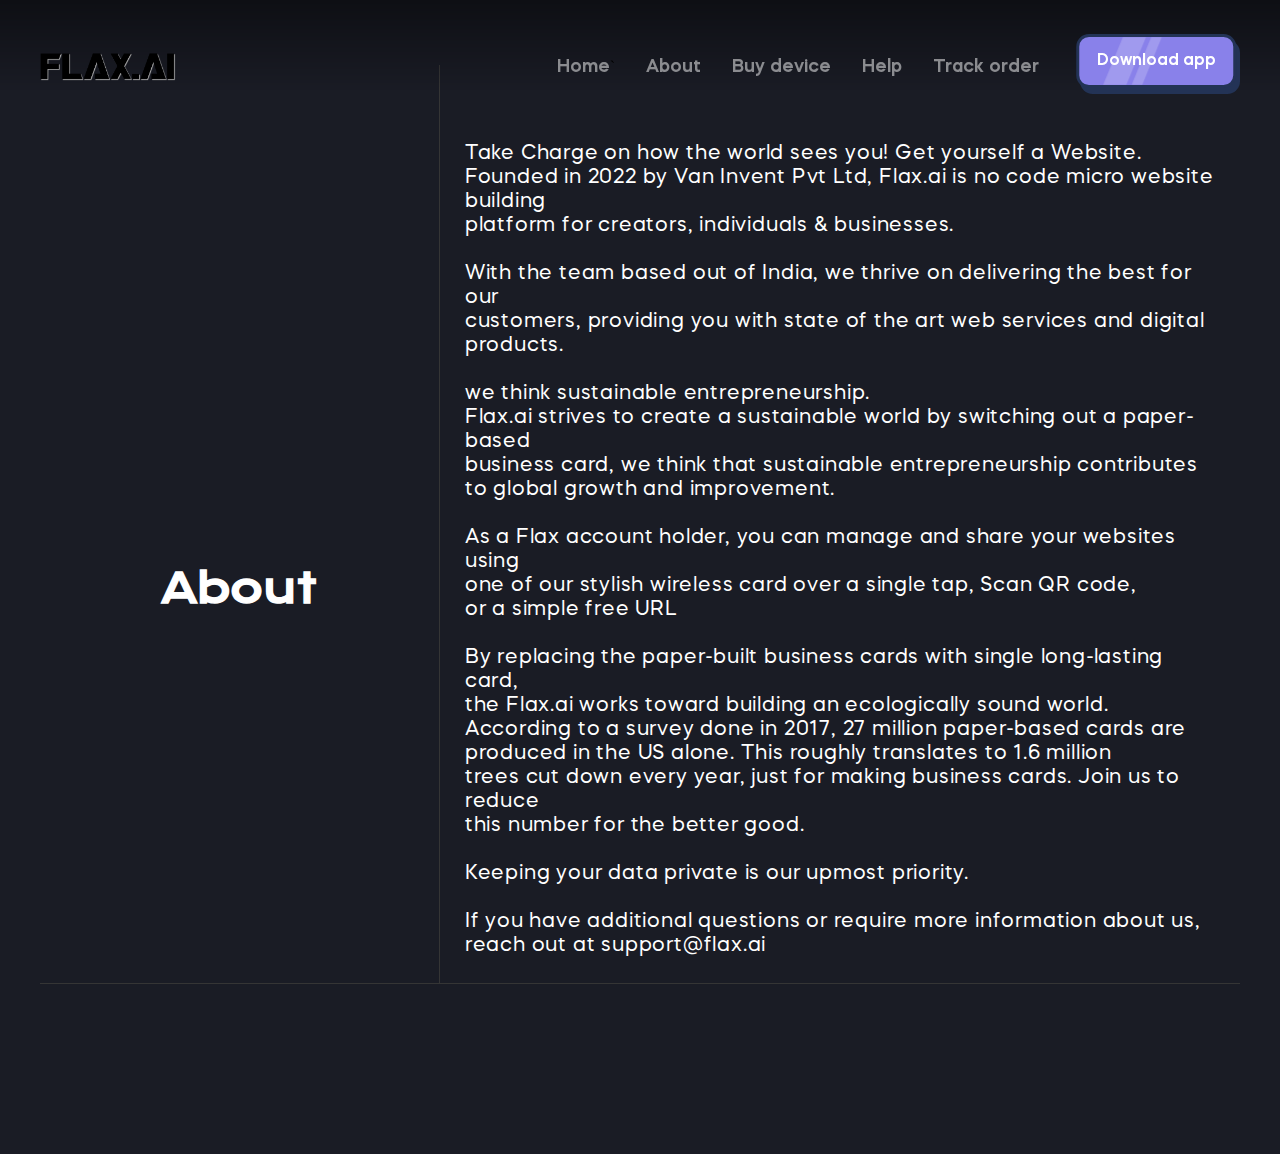
==== about.html @ c3ae0c24 "flx-master" ====
<!DOCTYPE html>
<html lang="en">
<head>
    <meta charset="UTF-8">
    <meta http-equiv="X-UA-Compatible" content="IE=edge">
    <meta name="viewport" content="width=device-width,initial-scale=1">
    <title>Flax.ai</title>
<link rel="icon" href="favicon.png"><script defer="defer" src="369.1653862741254.js"></script><script defer="defer" src="index.1653862741254.js"></script><link href="css/index.1653862741254.min.css" rel="stylesheet">
<!-- </head>
<body class="no-scrollz">
    <div class="preloader" id="preloader">
        <div class="wrapper">
            <p class="squiggly">Flax.ai</p>
            <div class="loader">
                <div class="line" id="loaderLine"></div>
            </div>
        </div>
    </div> -->
    <header class="header">
        <div class="header__container">
            <div class="header__logo" data-clone="logo">
                <img src="assets/images/jhjhjh.png" alt="logo">
            </div>
            <nav class="header__nav" data-clone="nav">
                <a href="static/media/KronaOne-Regular.340970f6.woff2.html" class="header__link">Home</a>`
                <a href="https://caard.club/pages/about"target="_blank" class="header__link">About</a>
                <a href="https://caard.mini.store"target="_blank" class="header__link">Buy device</a>
                <a href="https://caard.club"target="_blank" class="header__link">Help</a>
                <a href="https://caard.shiprocket.co"target="_blank" class="header__link">Track order</a>
            </nav>                
            <a href="mint.html" class="header__btn" data-clone="mint-btn">
                <span class="header__btn-wrapper">
                    <span class="header__btn-text">Download app</span>
                    <img src="assets/images/glass.png" alt="glass" class="header__btn-glass">
                </span>
            </a>
            <button class="burgermenu" id="burgermenu"></button>
        </div>
    </header> 
    <!-- Header End-->
   <!-- <section class="total">
        <div class="total-item">
            <div class="total-item__content fadein">                    
                <p class="hero__stitle"> About<br><br>Take Charge on how the world sees you! Get yourself a Website.<br> Founded in 2022 by Van Invent Pvt Ltd, Flax.ai is no code micro website building <br> platform for creators, individuals & businesses.
                    <br> <br>
                    With the team based out of India, we thrive on delivering the best for our <br> customers, providing you with state of the art web services and digital products.
                    <br> <br>
                    we think sustainable entrepreneurship.<br>
                    Flax.ai strives to create a sustainable world by switching out a paper-based <br> business card, we think that sustainable entrepreneurship contributes <br> to global growth and improvement.
                    <br> <br>
                    As a Flax account holder, you can manage and share your websites using <br> one of our stylish wireless card over a single tap, Scan QR code, <br> or a simple free URL
                    <br> <br>
                    By replacing the paper-built business cards with single long-lasting card, <br> the Flax.ai works toward building an ecologically sound world. <br> According to a survey done in 2017, 27 million paper-based cards are <br> produced in the US alone. This roughly translates to 1.6 million <br> trees cut down every year, just for making business cards. Join us to reduce <br> this number for the better good.
                    <br> <br>
                    Keeping your data private is our upmost priority. 
                    <br> <br>
                    If you have additional questions or require more information about us, <br> reach out at support@flax.ai</p>
            </div>
        </div>

    -->
        <section class="whatis">
            <div class="container whatis__container">
                <div class="whatis__row whatis__row_first">
                    <div class="whatis__col whatis__col_sm">
                        <h2 class="whatis__title squiggly"><br><br><br>About</h2>
                    </div>
                    <div class="whatis__col whatis__col_xl">
                        <p class="whatis__text"><br><br><br>
                            Take Charge on how the world sees you! Get yourself a Website.<br> Founded in 2022 by Van Invent Pvt Ltd, Flax.ai is no code micro website building <br> platform for creators, individuals & businesses.
                    <br> <br>
                    With the team based out of India, we thrive on delivering the best for our <br> customers, providing you with state of the art web services and digital products.
                    <br> <br>
                    we think sustainable entrepreneurship.<br>
                    Flax.ai strives to create a sustainable world by switching out a paper-based <br> business card, we think that sustainable entrepreneurship contributes <br> to global growth and improvement.
                    <br> <br>
                    As a Flax account holder, you can manage and share your websites using <br> one of our stylish wireless card over a single tap, Scan QR code, <br> or a simple free URL
                    <br> <br>
                    By replacing the paper-built business cards with single long-lasting card, <br> the Flax.ai works toward building an ecologically sound world. <br> According to a survey done in 2017, 27 million paper-based cards are <br> produced in the US alone. This roughly translates to 1.6 million <br> trees cut down every year, just for making business cards. Join us to reduce <br> this number for the better good.
                    <br> <br>
                    Keeping your data private is our upmost priority. 
                    <br> <br>
                    If you have additional questions or require more information about us, <br> reach out at support@flax.ai
                        </p>
                    </div>
                </div>
---- css/index.1653862741254.min.css ----
button {
  cursor: pointer;
  display: block;
  border: none;
  font-family: inherit;
  background: none;
  padding: 0;
  margin: 0;
}

p {
  margin: 0;
  padding: 0;
}

ul {
  list-style: none;
  padding-inline-start: 0;
}

input:focus,
button:focus {
  outline: none;
}

h1,
h2,
h3,
h4,
h5,
h6 {
  margin: 0;
}

a {
  display: block;
  color: inherit;
  text-decoration: none;
}

input {
  font-family: inherit;
}

img {
  display: block;
  max-width: 100%;
}

@-moz-keyframes squiggly-anim {
  0% {
    -moz-transform: none;
    transform: none;
  }
  100% {
    -moz-transform: skew(1.5deg, 0.2deg) translate(0, -1.5px);
    transform: skew(1.5deg, 0.2deg) translate(0, -1.5px);
  }
}
@-o-keyframes squiggly-anim {
  0% {
    -o-transform: none;
    transform: none;
  }
  100% {
    -o-transform: skew(1.5deg, 0.2deg) translate(0, -1.5px);
    transform: skew(1.5deg, 0.2deg) translate(0, -1.5px);
  }
}
@keyframes squiggly-anim {
  0% {
    -webkit-transform: none;
    -moz-transform: none;
    -o-transform: none;
    transform: none;
  }
  100% {
    -webkit-transform: skew(1.5deg, 0.2deg) translate(0, -1.5px);
    -moz-transform: skew(1.5deg, 0.2deg) translate(0, -1.5px);
    -o-transform: skew(1.5deg, 0.2deg) translate(0, -1.5px);
    transform: skew(1.5deg, 0.2deg) translate(0, -1.5px);
  }
}
.squiggly {
  -webkit-animation: squiggly-anim 0.25s steps(2) infinite;
  -moz-animation: squiggly-anim 0.25s steps(2) infinite;
  -o-animation: squiggly-anim 0.25s steps(2) infinite;
  animation: squiggly-anim 0.25s steps(2) infinite;
}

@font-face {
  font-family: "Mazzard";
  font-weight: 400;
  font-style: normal;
  src: url(../assets/fonts/MazzardH-Regular.woff2.html) format("woff2"),
    url(../assets/fonts/MazzardH-Regular.woff) format("woff"),
    url(../assets/fonts/MazzardH-Regular.ttf) format("truetype"),
    url(../assets/fonts/MazzardH-Regular.eot) format("embedded-opentype");
}
@font-face {
  font-family: "Mazzard";
  font-weight: 500;
  font-style: normal;
  src: url(../assets/fonts/MazzardH-Medium.woff2.html) format("woff2"),
    url(../assets/fonts/MazzardH-Medium.woff) format("woff"),
    url(../assets/fonts/MazzardH-Medium.ttf) format("truetype"),
    url(../assets/fonts/MazzardH-Medium.eot) format("embedded-opentype");
}
@font-face {
  font-family: "Mazzard";
  font-weight: 600;
  font-style: normal;
  src: url(../assets/fonts/MazzardH-SemiBold.woff2.html) format("woff2"),
    url(../assets/fonts/MazzardH-SemiBold.woff) format("woff"),
    url(../assets/fonts/MazzardH-SemiBold.ttf) format("truetype"),
    url(../assets/fonts/MazzardH-SemiBold.eot) format("embedded-opentype");
}
@font-face {
  font-family: "Mazzard";
  font-weight: 700;
  font-style: normal;
  src: url(../assets/fonts/MazzardH-Bold.woff2.html) format("woff2"),
    url(../assets/fonts/MazzardH-Bold.woff) format("woff"),
    url(../assets/fonts/MazzardH-Bold.ttf) format("truetype"),
    url(../assets/fonts/MazzardH-Bold.eot) format("embedded-opentype");
}
@font-face {
  font-family: "Prototype";
  font-weight: 400;
  font-style: normal;
  src: url(../assets/fonts/Prototype.woff2.html) format("woff2"),
    url(../assets/fonts/Prototype.woff) format("woff"),
    url(../assets/fonts/Prototype.ttf) format("truetype"),
    url(../assets/fonts/Prototype.eot) format("embedded-opentype");
}
@font-face {
  font-family: "ComicSans";
  font-weight: 400;
  font-style: normal;
  src: url(../assets/fonts/Comic-Sans-MS.woff2.html) format("woff2"),
    url(../assets/fonts/Comic-Sans-MS.woff) format("woff"),
    url(../assets/fonts/Comic-Sans-MS.ttf) format("truetype"),
    url(../assets/fonts/Comic-Sans-MS.eot) format("embedded-opentype");
}
@font-face {
  font-family: "KronaOne";
  font-weight: 400;
  font-style: normal;
  src: url(../assets/fonts/KronaOne-Regular.woff2.html) format("woff2"),
    url(../assets/fonts/KronaOne-Regular.woff) format("woff"),
    url(../assets/fonts/KronaOne-Regular.ttf) format("truetype"),
    url(../assets/fonts/KronaOne-Regular.eot) format("embedded-opentype");
}
*,
*::after,
*::before {
  box-sizing: border-box;
  margin: 0;
  padding: 0;
}

html {
  scroll-behavior: smooth;
}

body {
  overflow-x: hidden;
  max-width: 100%;
  background: #1a1c25;
}
body.quizOpen {
  overflow-y: hidden;
}
body.show-menu {
  overflow-y: hidden;
}
@media (min-width: 769px) {
  body.show-menu {
    overflow-y: visible;
  }
}
body.no-scroll {
  overflow: hidden;
}

body::-webkit-scrollbar {
  width: 10px;
}

body::-webkit-scrollbar-track {
  box-shadow: inset 0 0 6px rgba(0, 0, 0, 0.3);
}

body::-webkit-scrollbar-thumb {
  background-color: rgba(97, 97, 97, 0.8);
  border-radius: 10px;
}

body::-webkit-scrollbar-thumb:hover {
  background-color: #616161;
}

.container {
  width: 100%;
  margin: 0 auto;
  padding: 0 40px;
}

.icon-circle-before {
  display: flex;
  justify-content: flex-start;
  align-items: flex-start;
}
.icon-circle-before:before {
  content: "";
  display: block;
  background-image: url(../assets/svg/circle.svg);
  background-size: contain;
  background-repeat: no-repeat;
  background-position: center;
  margin-top: 0.38em;
  margin-right: 8px;
  width: 8px;
  height: 8px;
  min-width: 8px;
  min-height: 8px;
}

.text-cross-through {
  text-decoration: line-through;
}

.btn {
  background: #8981ea;
  border: 3px solid #233356;
  border-radius: 17px;
  position: relative;
  transition: box-shadow 0.45s ease, transform 0.45s ease;
  display: flex;
  align-items: center;
  justify-content: center;
}
.btn:hover .btn__glass {
  left: 50%;
}

.btn__text {
  position: relative;
  z-index: 2;
  font-family: "Mazzard", sans-serif;
  font-weight: 700;
  font-size: 24px;
  line-height: 1.16;
  color: #ffffff;
}

.btn__glass {
  width: 78px;
  height: 100%;
  position: absolute;
  top: 50%;
  left: 60px;
  transform: translateY(-50%);
  z-index: 1;
  transition: left 0.45s ease;
}

.home {
  background: #1a1c28;
}

.intro {
  position: relative;
  display: flex;
  flex-direction: column;
  position: relative;
  z-index: 2;
  padding-top: 106px;
}
@media (max-width: 991px) {
  .intro {
    padding-top: 97px;
  }
}
@media (max-width: 768px) {
  .intro {
    padding-top: 122px;
  }
}

.intro__background {
  position: absolute;
  top: 0;
  left: 0;
  width: 100%;
  height: 100%;
  overflow: hidden;
}
.intro__background .intro-back {
  width: 100%;
  height: 90%;
  transition: transform 0.03s ease;
  position: relative;
  z-index: 1;
}
@media (max-width: 1440px) {
  .intro__background .intro-back {
    object-fit: cover;
    object-position: center bottom;
  }
}
.intro__background .intro-star {
  position: absolute;
  top: 0;
  left: 0;
  width: 100%;
  height: 100%;
  z-index: 2;
}

.hero {
  position: relative;
  z-index: 3;
  width: 100%;
  display: flex;
  flex-direction: column;
  align-items: center;
  min-height: 950px;
}
@media (max-width: 991px) {
  .hero {
    min-height: 828px;
  }
}
@media (max-width: 768px) {
  .hero {
    min-height: 650px;
  }
}
@media (max-width: 565px) {
  .hero {
    min-height: 500px;
  }
}

.hero__content {
  margin-top: 125px;
  position: relative;
  z-index: 3;
  display: flex;
  flex-direction: column;
  align-items: center;
}
@media (max-width: 991px) {
  .hero__content {
    margin-top: 90px;
  }
}
@media (max-width: 768px) {
  .hero__content {
    margin-top: 65px;
  }
}

.hero__letters {
  max-width: 105%;
  position: absolute;
  top: 50%;
  left: 50%;
  transform: translate(-50%, -50%);
  z-index: 1;
}

.hero__title-wrapper {
  position: relative;
}

.hero__stitle {
  white-space: nowrap;
  position: relative;
  z-index: 2;
  font-family: "KronaOne", sans-serif;
  font-weight: 500;
  font-size: 18.5px;
  text-transform: uppercase;
  color: #191a1d;
}

.hero__title {
  white-space: nowrap;
  position: relative;
  z-index: 2;
  font-family: "KronaOne", sans-serif;
  font-weight: 400;
  font-size: 61.8px;
  text-transform: uppercase;
  color: #111;
}
@media (max-width: 991px) {
  .hero__title {
    font-size: 50px;
  }
  .hero__stitle {
    font-size: 15px;
  }
}
@media (max-width: 768px) {
  .hero__title {
    font-size: 34px;
  }
  .hero__stitle {
    font-size: 10px;
  }
}
@media (max-width: 576px) {
  .hero__title {
    font-size: 24px;
  }
  .hero__stitle {
    font-size: 7px;
  }
}
@media (max-width: 410px) {
  .hero__title {
    font-size: 20px;
  }
  .hero__stitle {
    font-size: 6px;
  }
}

.hero__subtitle {
  position: relative;
  z-index: 3;
  margin-top: 33px;
  max-width: 584px;
  text-align: center;
  color: #ffffff;
  font-family: "Gilroy", sans-serif;
  font-size: 14.7615px;
  line-height: 1.5;
  text-transform: capitalize;
  text-shadow: 5px 5px 15px #060835;
}
@media (max-width: 768px) {
  .hero__subtitle {
    margin-top: 17px;
    font-size: 13.3px;
    line-height: 0.9;
    width: 77.7%;
  }
}

.hero__ai {
  padding-top: 50px;
  margin-top: auto;
  width: 100%;
  position: relative;
  z-index: 2;
}
.hero__rocks {
  width: 100%;
  max-height: 918px;
  z-index: 1;
}
.hero__rabbits {
  max-width: 1440px;
  width: 100%;
  position: absolute;
  left: 50%;
  bottom: 50px;
  max-height: 693px;
  transform: translateX(-50%);
  z-index: 2;
}
.hero__rabbits img {
  width: 100%;
}
@media (max-width: 768px) {
  .hero__rabbits {
    bottom: 10px;
  }
}
@media (max-width: 565px) {
  .hero__rabbits {
    overflow: hidden;
    display: flex;
    justify-content: center;
  }
  .hero__rabbits img {
    min-width: 665px;
  }
}

.hero__path {
  position: relative;
  margin-top: -93px;
  width: 100%;
  max-height: 93px;
  z-index: 3;
  height: 93px;
}
@media (max-width: 768px) {
  .hero__path {
    height: 25px;
    margin-top: -25px;
  }
}

.header {
  position: fixed;
  left: 0;
  top: 0;
  width: 100%;
  z-index: 800;
  padding: 40px 0 12px;
  background: linear-gradient(
    180deg,
    rgba(0, 0, 0, 0.45) 0%,
    rgba(0, 0, 0, 0) 85.42%
  );
}
@media (max-width: 768px) {
  .header {
    padding-bottom: 40px;
  }
}
@media (max-width: 395px) {
  .header {
    padding-top: 25px;
  }
}

.header__container {
  max-width: 1360px;
  width: 100%;
  padding: 0 40px;
  margin: 0 auto;
  display: flex;
  align-items: center;
  justify-content: space-between;
}
@media (max-width: 768px) {
  .header__container {
    padding: 0 28px;
  }
}
@media (max-width: 414px) {
  .header__container {
    padding: 0 15px;
  }
}

.header__logo img {
  max-width: 136px;
}
@media (max-width: 395px) {
  .header__logo img {
    max-width: 105px;
  }
}

.header__nav {
  display: flex;
  align-items: center;
  margin-left: auto;
}
@media (max-width: 768px) {
  .header__nav {
    display: none;
  }
}

.header__link {
  font-family: "Mazzard", sans-serif;
  font-weight: 600;
  font-size: 18px;
  color: rgba(255, 255, 255, 0.5);
  transition: color 0.2s ease;
}
.header__link + .header__link {
  margin-left: 31px;
}
@media (max-width: 991px) {
  .header__link + .header__link {
    margin-left: 24px;
  }
}
.header__link:hover {
  color: #fff;
}
@media (max-width: 991px) {
  .header__link {
    font-size: 16px;
  }
}

.header__btn {
  margin-left: 41px;
  position: relative;
  border-radius: 12.75px;
}
.header__btn::before {
  content: "";
  display: block;
  width: 100%;
  height: 100%;
  background: #233356;
  border-radius: inherit;
  position: absolute;
  z-index: -1;
  left: 0;
  top: 0;
}
.header__btn:hover .header__btn-wrapper {
  transform: translate(0);
}
.header__btn:hover .header__btn-wrapper .header__btn-glass {
  left: 50%;
}
@media (max-width: 991px) {
  .header__btn {
    margin-left: 24px;
    border-radius: 9px;
  }
}
@media (max-width: 768px) {
  .header__btn {
    margin-left: auto;
    margin-right: 30px;
  }
}
@media (max-width: 395px) {
  .header__btn {
    margin-right: 15px;
  }
}

.header__btn-wrapper {
  position: relative;
  z-index: 3;
  display: block;
  width: 160px;
  height: 54px;
  background: #8981ea;
  border-radius: inherit;
  position: relative;
  border: 3px solid #233356;
  display: flex;
  align-items: center;
  justify-content: center;
  transform: translate(-3.75px, -6px);
  transition: transform 0.3s ease 0.1s;
}
@media (max-width: 991px) {
  .header__btn-wrapper {
    width: 145px;
    height: 45px;
  }
}
@media (max-width: 768px) {
  .header__btn-wrapper {
    width: 112px;
    height: 38px;
  }
}

.header__btn-text {
  position: relative;
  z-index: 2;
  font-family: "Mazzard", sans-serif;
  font-weight: 600;
  font-size: 16px;
  color: #fff;
}
@media (max-width: 768px) {
  .header__btn-text {
    font-size: 12.6px;
  }
}

.header__btn-glass {
  width: 59px;
  height: 100%;
  position: absolute;
  top: 50%;
  left: 24px;
  transform: translateY(-50%);
  z-index: 1;
  transition: left 0.45s ease;
}

.burgermenu {
  display: none;
  width: 18px;
  height: 32px;
  background: transparent;
  background-size: contain;
  background-repeat: no-repeat;
  background-position: center;
  background-image: url([data-uri]);
}
@media (max-width: 768px) {
  .burgermenu {
    display: block;
  }
}

.whatis {
  position: relative;
  z-index: 4;
  padding: 65px 0 170px;
  background: #1a1c25;
}
@media (max-width: 1260px) {
  .whatis {
    padding-top: 5.15vw;
    padding-bottom: 13.49vw;
  }
}

.whatis__container {
  max-width: 1325px;
  display: flex;
  flex-direction: column;
}

.whatis__row {
  display: flex;
}
.whatis__row_first {
  border-bottom: 1px solid #353535;
}
.whatis__row_first .whatis__col {
  padding-bottom: 25px;
  justify-content: center;
  align-items: center;
}
@media (max-width: 768px) {
  .whatis__row_first .whatis__col {
    padding: 0;
  }
  .whatis__row_first .whatis__col:nth-child(2) {
    margin-top: 24px;
  }
}
@media (max-width: 768px) {
  .whatis__row_first {
    border: none;
    flex-direction: column;
    text-align: left;
    align-items: flex-start;
  }
}
@media (max-width: 768px) {
  .whatis__row_second .whatis__col:first-child {
    display: none;
  }
}

.whatis__col {
  display: flex;
  flex: 0 0;
  padding: 5px;
}
.whatis__col_sm {
  min-width: 400px;
  border-right: 1px solid #353535;
}
@media (max-width: 1260px) {
  .whatis__col_sm {
    min-width: 31.746vw;
  }
}
.whatis__col_xl {
  flex-grow: 1;
  justify-content: center;
  align-items: center;
}
@media (max-width: 768px) {
  .whatis__col {
    border: none;
    padding: 0;
  }
}

.whatis__title {
  font-family: "KronaOne", sans-serif;
  font-weight: 400;
  font-size: 39.9084px;
  line-height: 1.25;
  color: #ffffff;
  -webkit-text-stroke: 1.39303px #ffffff;
}
@media (max-width: 1260px) {
  .whatis__title {
    font-size: 3.167vw;
  }
}
@media (max-width: 768px) {
  .whatis__title {
    font-size: 34px;
  }
}
@media (max-width: 380px) {
  .whatis__title {
    font-size: 30px;
  }
}

.whatis__text {
  max-width: 95%;
  margin: 0 auto;
  font-family: "Mazzard", sans-serif;
  font-weight: 400;
  font-size: 20px;
  line-height: 1.2;
  letter-spacing: 0.04em;
  color: #ffffff;
}
@media (max-width: 1260px) {
  .whatis__text {
    font-size: 1.587vw;
  }
}
@media (max-width: 768px) {
  .whatis__text {
    padding: 0;
    margin: 0;
    max-width: 100%;
    font-size: 14.5px;
  }
}

.whatis__btn {
  margin-top: 25px;
  width: 306px;
  height: 72px;
  box-shadow: 5px 8px 0px #233356;
}
.whatis__btn:hover {
  transform: translate(5px, 8px);
  box-shadow: 0px 0px 0px #233356;
}
@media (max-width: 1260px) {
  .whatis__btn {
    margin-top: 1.984vw;
    width: 24.28vw;
    height: 5.714vw;
    border-radius: 1.349vw;
    box-shadow: 0.39vw 0.63vw 0px #233356;
  }
  .whatis__btn > span {
    font-size: 1.904vw;
  }
}
@media (max-width: 768px) {
  .whatis__btn {
    display: none;
  }
}

.whatis-grid {
  margin-top: 25px;
  margin-left: 10px;
  width: 729px;
  height: 318px;
  position: relative;
}
@media (max-width: 1260px) {
  .whatis-grid {
    width: 57.857vw;
    height: 25.238vw;
  }
}
@media (max-width: 768px) {
  .whatis-grid {
    margin: 25px 0 0;
    width: 100%;
    height: 38.062vw;
  }
}
@media (max-width: 524px) {
  .whatis-grid {
    height: 130.34vw;
  }
}

.whatis-grid__item01 {
  position: absolute;
  left: 0;
  top: 0;
  width: 19.204%;
  height: 100%;
}
@media (max-width: 524px) {
  .whatis-grid__item01 {
    height: 49.176%;
    left: 0;
    bottom: 0;
    top: auto;
    width: 32.307%;
  }
}

.whatis-grid__item02 {
  position: absolute;
  top: 0;
  left: 20.576%;
  width: 38.957%;
  height: 52.83%;
}
@media (max-width: 524px) {
  .whatis-grid__item02 {
    width: 65.53%;
    height: 25.925%;
    left: 0;
    top: 0;
  }
}

.whatis-grid__item03 {
  position: absolute;
  top: 0;
  left: 60.905%;
  width: 19%;
  height: 52.515%;
}
@media (max-width: 524px) {
  .whatis-grid__item03 {
    width: 31.076%;
    height: 25.72%;
    right: 0;
    left: auto;
    top: 0;
  }
}

.whatis-grid__item04 {
  position: absolute;
  bottom: 0;
  left: 20.576%;
  width: 19.204%;
  height: 44.025%;
}
@media (max-width: 524px) {
  .whatis-grid__item04 {
    width: 32.307%;
    height: 21.604%;
    left: 0;
    top: 27.366%;
    bottom: auto;
  }
}

.whatis-grid__item05 {
  position: absolute;
  bottom: 0;
  left: 41.152%;
  width: 38.545%;
  height: 44.025%;
}
@media (max-width: 524px) {
  .whatis-grid__item05 {
    bottom: auto;
    left: auto;
    right: 0;
    top: 27.366%;
    width: 64.923%;
    height: 21.604%;
  }
}

.whatis-grid__item06 {
  position: absolute;
  top: 0;
  right: 0;
  width: 19.204%;
  height: 44.025%;
}
@media (max-width: 524px) {
  .whatis-grid__item06 {
    width: 64.923%;
    height: 21.604%;
    bottom: 0;
    right: 0;
    top: auto;
  }
}

.whatis-grid__item07 {
  position: absolute;
  bottom: 0;
  right: 0;
  width: 19.204%;
  height: 53.144%;
}
@media (max-width: 524px) {
  .whatis-grid__item07 {
    width: 64.923%;
    height: 25.925%;
    right: 0;
    top: 50.823%;
    bottom: auto;
  }
}

.total {
  background: rgb(0, 0, 0);
  max-width: 100%;
  overflow: hidden;
  padding-bottom: 50vh;
  position: relative;
  z-index: 3;
}
@media (max-width: 991px) {
  .total {
    padding-bottom: 0;
  }
}

.total-item {
  width: 100vw;
  height: 100vh;
  display: flex;
  flex-direction: column;
  align-items: center;
  justify-content: center;
}
@media (max-width: 991px) {
  .total-item {
    height: 75vh;
  }
}

.total-item__content {
  width: 72%;
  max-width: 1038px;
  text-align: center;
}

.total-item__suptitle {
  font-family: "Mazzard", sans-serif;
  font-weight: 500;
  font-size: 30px;
  line-height: 1.16;
  letter-spacing: 0.04em;
  color: #ffffff;
}
@media (max-width: 768px) {
  .total-item__suptitle {
    font-size: 19.2px;
  }
}
@media (max-width: 565px) {
  .total-item__suptitle {
    font-size: 15.3151px;
  }
}
@media (max-width: 395px) {
  .total-item__suptitle {
    font-size: 12px;
  }
}

.total-item__title {
  margin-top: 16px;
  text-align: center;
  font-family: "Mazzard", sans-serif;
  font-weight: 700;
  font-size: 70px;
  line-height: 1.1;
  letter-spacing: 0.04em;
  color: #ffffff;
}
@media (max-width: 991px) {
  .total-item__title {
    font-size: 60px;
  }
}
@media (max-width: 768px) {
  .total-item__title {
    margin-top: 12px;
    font-size: 45px;
  }
}
@media (max-width: 565px) {
  .total-item__title {
    font-size: 35.72px;
  }
}
@media (max-width: 395px) {
  .total-item__title {
    font-size: 30px;
  }
}

.nf {
  width: 100%;
  position: relative;
  width: 100%;
  padding-bottom: 35px;
  background: #1a1c28;
  overflow-x: hidden;
}
@media (max-width: 991px) {
  .nf {
    padding-bottom: 12px;
  }
}

.nf__background {
  position: absolute;
  top: 0;
  left: 50%;
  transform: translateX(-50%);
  width: 100%;
  height: 100%;
  z-index: 2;
  max-height: 823px;
}
@media (max-width: 1440px) {
  .nf__background {
    object-fit: cover;
    object-position: 25% top;
  }
}
@media (max-width: 991px) {
  .nf__background {
    max-height: 100%;
  }
}

.nf__container {
  max-width: 1440px;
  width: 100%;
  margin: 0 auto;
  padding-top: 190px;
  display: flex;
  position: relative;
  z-index: 3;
}
@media (max-width: 991px) {
  .nf__container {
    padding-top: 90px;
    flex-direction: column;
  }
}

.nf__left {
  flex-grow: 1;
  padding-right: 20px;
  display: flex;
}
@media (max-width: 991px) {
  .nf__left {
    order: 2;
    padding-right: 0;
  }
}

.nf__rabbits {
  margin-top: auto;
  display: flex;
  max-width: 818px;
  margin-left: -100px;
  position: relative;
}
@media (max-width: 1440px) {
  .nf__rabbits {
    margin-left: 0;
  }
}
@media (max-width: 991px) {
  .nf__rabbits {
    max-width: 450px;
    margin: 117px auto 0;
  }
}
@media (max-width: 565px) {
  .nf__rabbits {
    margin-top: 90px;
  }
}

.nf__rabbit {
  position: relative;
}

.nf__rabbit_01 {
  margin-top: 12px;
  max-width: 57.819%;
  z-index: 3;
}

.nf__rabbit_02 {
  max-width: 60.24%;
  margin-left: -8%;
  z-index: 4;
}

.nf__rabbit_01_gif {
  position: absolute;
  background: transparent;
  z-index: 3;
  left: 30.8%;
  top: -6.5%;
  max-width: 45%;
}
@media (max-width: 991px) {
  .nf__rabbit_01_gif {
    top: -5.5%;
  }
}
@media (max-width: 359px) {
  .nf__rabbit_01_gif {
    top: -4.5%;
  }
}

.nf__rabbit_02_gif {
  position: absolute;
  background: transparent;
  z-index: 5;
  left: 25.5%;
  top: 38%;
  max-width: 46%;
}

.nf__content {
  min-width: 350px;
  flex-basis: 35%;
  flex-shrink: 0;
  padding-right: 20px;
  padding-bottom: 140px;
  display: flex;
  flex-direction: column;
}
@media (max-width: 991px) {
  .nf__content {
    order: 1;
    text-align: center;
    margin: 0 auto;
    flex-basis: auto;
    padding-bottom: 0;
    padding-right: 0;
    min-width: auto;
  }
}

.nf__title {
  max-width: 270px;
  position: relative;
  z-index: 3;
  font-family: "KronaOne", sans-serif;
  font-weight: 400;
  font-size: 61px;
  line-height: 1.18;
  text-transform: uppercase;
  color: #ffffff;
  -webkit-text-stroke: 1px #ffffff;
}
@media (max-width: 1095px) {
  .nf__title {
    font-size: 55px;
  }
}
@media (max-width: 991px) {
  .nf__title {
    margin: 0 auto;
  }
}
@media (max-width: 768px) {
  .nf__title {
    font-size: 49px;
  }
}
@media (max-width: 395px) {
  .nf__title {
    font-size: 40px;
  }
}

.nf__text {
  margin-top: 25px;
  max-width: 420px;
  position: relative;
  z-index: 2;
  font-family: "ComicSans", sans-serif;
  font-weight: 400;
  font-size: 16px;
  line-height: 1.5;
  text-transform: capitalize;
  color: #ffffff;
}
.nf__text::before {
  content: "";
  display: block;
  width: 100%;
  height: 100%;
  filter: blur(150px);
  background: black;
  z-index: -1;
  position: absolute;
  top: 50%;
  left: 50%;
  transform: translate(-50%, -50%);
}
@media (max-width: 1095px) {
  .nf__text {
    font-size: 15px;
  }
}
@media (max-width: 991px) {
  .nf__text {
    padding: 0 25px;
  }
}
@media (max-width: 768px) {
  .nf__text {
    font-size: 17px;
  }
}

.nf__btn {
  margin-top: 25px;
  width: 265px;
  height: 72px;
  box-shadow: 5px 8px 0px #233356;
  position: relative;
  z-index: 3;
}
.nf__btn:hover {
  transform: translate(5px, 8px);
  box-shadow: 0px 0px 0px #233356;
}
@media (max-width: 1095px) {
  .nf__btn {
    width: 235px;
    height: 56px;
    border-radius: 10px;
    box-shadow: 3px 5px 0px #233356;
  }
  .nf__btn > span {
    font-size: 20px;
  }
}
@media (max-width: 991px) {
  .nf__btn {
    margin: 20px auto 0;
  }
}

section.progress {
  background: #ffffff;
  height: 140vh;
  display: flex;
  flex-direction: column;
}
section.progress .progress__container {
  position: sticky;
  top: 0;
  left: 0;
  height: 100vh;
  overflow: hidden;
  padding: 0;
  margin-bottom: auto;
}
section.progress .progress__flow-container {
  position: absolute;
  height: 100%;
  width: auto;
  display: flex;
  justify-content: space-between;
  align-items: center;
}
section.progress .progress__content {
  width: 320px;
  box-sizing: content-box;
  padding: 120px;
  height: 100%;
  display: flex;
  align-items: c;
}
section.progress .progress__content:first-child {
  margin-left: 134px;
}
section.progress .progress__wrapper {
  position: relative;
  display: flex;
  flex-direction: column;
  justify-content: center;
}
section.progress h2 {
  font-family: "Mazzard", sans-serif;
  font-weight: 600;
  font-size: 32px;
  line-height: 38px;
  color: #000000;
}
section.progress h2:before {
  font-family: "Mazzard", sans-serif;
  font-weight: 600;
  font-size: 32px;
  line-height: 38px;
}
section.progress p {
  margin-top: 42px;
  font-family: "Mazzard", sans-serif;
  font-weight: 400;
  font-size: 22px;
  line-height: 26px;
  color: #000000;
}
section.progress p:before {
  font-family: "Mazzard", sans-serif;
  font-weight: 400;
  font-size: 22px;
  line-height: 26px;
}
section.progress p a {
  display: inline;
}
section.progress h2,
section.progress p {
  position: relative;
  text-align: center;
  text-transform: uppercase;
  pointer-events: none;
}
section.progress h2:before,
section.progress p:before {
  content: attr(data-text);
  position: absolute;
  top: 0;
  left: 0;
  right: 0;
  bottom: 0;
  z-index: 5;
  color: #fff;
  mix-blend-mode: overlay;
  pointer-events: none;
}
section.progress .hovered-video {
  position: absolute;
  top: 0;
  left: 0;
  z-index: 1;
  will-change: transform;
  transition: opacity 0.3s;
  width: 247px;
  height: 357px;
  visibility: hidden;
}
section.progress .hovered-video__wrapper {
  overflow: hidden;
  border-radius: 30px;
  width: 100%;
  height: 100%;
  transform: translate(-50%, -50%);
}
section.progress video {
  width: 100%;
  height: 100%;
}

.rarity {
  position: relative;
  width: 100%;
  padding: 180px 0 192px;
  overflow-x: hidden;
}
@media (max-width: 768px) {
  .rarity {
    padding: 100px 0 20px;
  }
  .rarity::after {
    content: "";
    display: block;
    width: 100%;
    height: 100%;
    background: linear-gradient(
        1.83deg,
        #1a1c28 1.76%,
        rgba(26, 28, 40, 0) 23.4%
      ),
      linear-gradient(90deg, rgba(0, 0, 0, 0.2) 38.51%, rgba(0, 0, 0, 0) 50%),
      linear-gradient(180deg, #000000 0%, rgba(0, 0, 0, 0) 28.57%);
    position: absolute;
    top: 50%;
    left: 50%;
    transform: translate(-50%, -50%);
    z-index: 2;
  }
}

.rarity__background {
  position: absolute;
  left: 0;
  top: 0;
  width: 100%;
  height: 100%;
  z-index: 1;
}
@media (max-width: 1440px) {
  .rarity__background {
    object-position: 80% center;
    object-fit: cover;
  }
}

.rarity__container {
  max-width: 1308px;
  position: relative;
  z-index: 3;
}

.rarity__title {
  font-family: "KronaOne", sans-serif;
  font-weight: 400;
  font-size: 63.1395px;
  line-height: 1.3;
  text-transform: uppercase;
  color: #ffffff;
  -webkit-text-stroke: 1.1648px #ffffff;
}
@media (max-width: 768px) {
  .rarity__title {
    text-align: center;
    font-size: 45px;
  }
}
@media (max-width: 395px) {
  .rarity__title {
    font-size: 40px;
  }
}

.rarity__cards {
  margin-top: 20px;
  max-width: 643px;
  display: flex;
}
@media (max-width: 768px) {
  .rarity__cards {
    margin-top: 27px;
    flex-direction: column;
    align-items: center;
    max-width: 100%;
  }
}

.rarity__col {
  display: flex;
}
.rarity__col + .rarity__col {
  margin-left: 16px;
}
@media (max-width: 768px) {
  .rarity__col + .rarity__col {
    margin-left: 0;
    margin-top: 22px;
  }
}
@media (max-width: 768px) {
  .rarity__col {
    width: 100%;
    justify-content: center;
  }
}

.rarity__line:first-child {
  margin-top: -32px;
}
@media (max-width: 768px) {
  .rarity__line:first-child {
    margin-top: 0;
  }
}
.rarity__line + .rarity__line {
  margin-left: 16px;
}

.rarity-card {
  width: 155px;
  min-height: 196.42px;
  border: 3px solid #000000;
  box-shadow: 4.09722px 6.55556px 0px #000000;
  border-radius: 21.5276px;
  background: rgba(44, 45, 49, 0.8);
  backdrop-filter: blur(44px);
  flex-shrink: 0;
  position: relative;
  overflow: hidden;
}
@media (max-width: 768px) {
  .rarity-card {
    max-width: 326px;
  }
}
@media (max-width: 434px) {
  .rarity-card {
    max-width: 271px;
    width: 125px;
    min-height: 160px;
  }
}
.rarity-card-big {
  width: 302px;
  min-height: 444px;
  border: 4px solid #111111;
  border-radius: 26.9095px;
}
@media (max-width: 768px) {
  .rarity-card-big {
    width: 326px;
  }
}
@media (max-width: 434px) {
  .rarity-card-big {
    width: 271px;
    min-height: 380px;
  }
}
.rarity-card + .rarity-card {
  margin-top: 12px;
}

.rarity-card__value {
  font-family: "Mazzard", sans-serif;
  font-weight: 700;
  font-weight: bold;
  line-height: 1.21;
  font-size: 27px;
  color: #fff;
  text-align: center;
}
@media (max-width: 434px) {
  .rarity-card__value {
    font-size: 21px;
  }
}

.rarity-card__name {
  font-family: "Mazzard", sans-serif;
  font-weight: 700;
  font-weight: bold;
  line-height: 1.21;
  font-size: 16px;
  color: rgba(255, 255, 255, 0.52);
  text-align: center;
}
@media (max-width: 434px) {
  .rarity-card__name {
    font-size: 13px;
  }
}

.rarity-card__content {
  position: relative;
  z-index: 2;
  display: flex;
  flex-direction: column;
  align-items: center;
}

.rarity-card__back {
  position: absolute;
  left: 0;
  top: 0;
  width: 100%;
  height: 100%;
  z-index: 1;
  object-position: center bottom;
  object-fit: contain;
}

.rarity-card {
  padding-top: 30px;
}
.rarity-card .rarity-card__value {
  margin-top: 13px;
}
@media (max-width: 434px) {
  .rarity-card .rarity-card__value {
    margin-top: 8px;
  }
}

.rarity-card__list {
  width: 100%;
  margin-top: 30px;
  display: flex;
  flex-direction: column;
}
@media (max-width: 434px) {
  .rarity-card__list {
    margin-top: 24px;
  }
}

.rarity-card__item {
  display: flex;
  align-items: center;
  font-family: "Mazzard", sans-serif;
  font-weight: 400;
  font-size: 16.1457px;
  line-height: 1.1875;
  letter-spacing: 0.04em;
  color: #ffffff;
}
.rarity-card__item + .rarity-card__item {
  margin-top: 14px;
}
@media (max-width: 434px) {
  .rarity-card__item + .rarity-card__item {
    margin-top: 11px;
  }
}
@media (max-width: 434px) {
  .rarity-card__item {
    font-size: 13px;
  }
}
.rarity-card__item::before {
  content: "";
  display: block;
  width: 9.69px;
  height: 9.69px;
  flex-shrink: 0;
  border-radius: 50%;
  background: #fff;
  margin-right: 24px;
}
.rarity-card__item.blue::before {
  background: #5428d1;
}
.rarity-card__item.violet::before {
  background: #952ed1;
}
.rarity-card__item.yellow::before {
  background: #f29d38;
}
.rarity-card__item.orange::before {
  background: #e56249;
}

.rarity-card-big {
  padding: 40px 54px;
}
@media (max-width: 434px) {
  .rarity-card-big {
    padding-left: 42px;
    padding-top: 32px;
  }
  .rarity-card-big .rarity-card__content {
    text-align: right;
    align-items: flex-start;
  }
}
.rarity-card-big .rarity-card__value {
  font-size: 37.6732px;
  letter-spacing: 0.04em;
}
@media (max-width: 434px) {
  .rarity-card-big .rarity-card__value {
    font-size: 30.9px;
  }
}
.rarity-card-big .rarity-card__name {
  font-size: 19.3748px;
  margin-top: 3px;
}
@media (max-width: 434px) {
  .rarity-card-big .rarity-card__name {
    font-size: 15.64px;
  }
}

.faq {
  padding-top: 190px;
}
@media (max-width: 768px) {
  .faq {
    padding-top: 75px;
  }
}
.faq .frame-by-frame {
  margin-top: -50vh;
}

.faq__container {
  max-width: 1028px;
  display: flex;
  justify-content: space-between;
  position: relative;
  z-index: 3;
}
@media (max-width: 991px) {
  .faq__container {
    align-items: center;
  }
}

.faq__image {
  max-width: 402px;
  width: 100%;
}
@media (max-width: 768px) {
  .faq__image {
    display: none;
  }
}

.faq__right {
  margin-left: 45px;
  max-width: 390px;
}
@media (max-width: 991px) {
  .faq__right {
    max-width: 350px;
  }
}
@media (max-width: 768px) {
  .faq__right {
    max-width: 100%;
    margin-left: 0;
  }
}

.faq__title {
  font-family: "KronaOne", sans-serif;
  font-weight: 400;
  font-size: 63.1395px;
  line-height: 1.25;
  color: #ffffff;
  -webkit-text-stroke: 1.5px #ffffff;
}
@media (max-width: 768px) {
  .faq__title {
    text-align: center;
    font-size: 45px;
  }
}

.faq__list {
  margin-top: 30px;
  display: flex;
  flex-direction: column;
}
@media (max-width: 565px) {
  .faq__list {
    margin-top: 25px;
  }
}

.faq-item {
  padding: 22px 25px 22px 14px;
  background: #2c2d31;
  border: 2px solid #000000;
  cursor: pointer;
  box-shadow: 4.09722px 6.55556px 0px #000000;
  border-radius: 10px;
}
.faq-item + .faq-item {
  margin-top: 12px;
}
.faq-item.opened .faq-item__btn::after {
  transform: scaleY(-1);
}
@media (max-width: 991px) {
  .faq-item {
    padding-top: 15px;
    padding-bottom: 15px;
  }
}

.faq-item__btn {
  display: flex;
  align-items: center;
  justify-content: space-between;
  font-family: "Mazzard", sans-serif;
  font-weight: 400;
  font-size: 18px;
  line-height: 1.166;
  color: #ffffff;
}
.faq-item__btn::after {
  content: "";
  display: block;
  width: 16px;
  height: 11px;
  background: transparent;
  background-size: contain;
  background-repeat: no-repeat;
  background-position: center;
  background-image: url([data-uri]);
  transition: transform 0.35s ease;
  margin-left: 15px;
}
@media (max-width: 565px) {
  .faq-item__btn {
    font-size: 15px;
  }
}

.faq-item__content {
  margin-top: 20px;
  transition: height 0.35s ease, margin 0.55s ease;
  overflow: hidden;
  font-family: "Mazzard", sans-serif;
  font-weight: 400;
  font-size: 15px;
  line-height: 1.166;
  color: #ffffff;
}
@media (max-width: 565px) {
  .faq-item__content {
    font-size: 13px;
  }
}

.faq__blob {
  position: relative;
  z-index: 2;
  margin-top: 66px;
  width: 100%;
  height: auto;
  max-height: 578px;
}
@media (max-width: 991px) {
  .faq__blob {
    margin-top: 35px;
  }
}
.ownnf {
  width: 100%;
  max-width: 100%;
  height: 100vh;
  background: #fff;
  display: flex;
  align-items: center;
  justify-content: center;
  position: relative;
  overflow: hidden;
}

.ownnf__video {
  position: absolute;
  top: 50%;
  left: 50%;
  transform: translate(-50%, -50%);
  width: 100%;
  height: 101%;
  z-index: 1;
  object-fit: cover;
}

.ownnf__content {
  max-width: 460px;
  display: flex;
  flex-direction: column;
  align-items: center;
  position: relative;
  z-index: 3;
}
@media (max-width: 768px) {
  .ownnf__content {
    max-width: 380px;
  }
}
@media (max-width: 656px) {
  .ownnf__content {
    max-width: 305px;
  }
}

.ownnf__title {
  font-family: "Mazzard", sans-serif;
  font-weight: 700;
  font-size: 70px;
  line-height: 1.1;
  text-align: center;
  color: #000;
}
@media (max-width: 768px) {
  .ownnf__title {
    font-size: 55px;
  }
}
@media (max-width: 656px) {
  .ownnf__title {
    font-size: 46px;
  }
}

.ownnf__btn {
  margin-top: 36px;
  width: 160px;
  height: 54px;
  background: #ffffff;
  border: 2.25px solid #2a2b2f;
  box-shadow: 3.75px 6px 0px #2a2b2f;
  border-radius: 12.75px;
  display: flex;
  align-items: center;
  justify-content: center;
  position: relative;
  overflow: hidden;
  transition: transform 0.45s ease, box-shadow 0.45s ease;
}
.ownnf__btn span {
  position: relative;
  z-index: 3;
  font-family: "Mazzard", sans-serif;
  font-weight: 700;
  font-size: 18px;
  line-height: 1.16;
}
.ownnf__btn img {
  position: absolute;
  top: 50%;
  left: 24px;
  transform: translateY(-50%);
  height: 100%;
  width: 58.5px;
  z-index: 2;
  transition: left 0.45s ease;
}
.ownnf__btn:hover {
  transform: translate(3.75px, 6px);
  box-shadow: 0px 0px 0px #233356;
}
.ownnf__btn:hover img {
  left: 50%;
}
@media (max-width: 656px) {
  .ownnf__btn {
    width: 106px;
    height: 36px;
    border-radius: 8.52px;
    margin-top: 24px;
  }
  .ownnf__btn > span {
    font-size: 12px;
  }
}

.ownnf__figure {
  position: absolute;
  z-index: 2;
  background-repeat: repeat-x;
}
.ownnf__figure.t1 {
  width: 50px;
  height: 56px;
  background-image: url(../assets/images/ownnf/stars.png);
  background-size: 200px 56px;
  background-repeat: repeat-x;
  animation: fc-outro-particle-sequence-1 0.5s infinite steps(4);
}
.ownnf__figure.t2 {
  width: 40px;
  height: 40px;
  background-image: url(../assets/images/ownnf/rounds.png);
  background-size: 160px 40px;
  background-repeat: repeat-x;
  animation: fc-outro-particle-sequence-2 0.5s infinite steps(4);
}
.ownnf__figure.v1 {
  -webkit-animation-delay: 0s;
  -moz-animation-delay: 0s;
  -o-animation-delay: 0s;
  animation-delay: 0s;
}
.ownnf__figure.v2 {
  -webkit-animation-delay: 0s;
  -moz-animation-delay: 0s;
  -o-animation-delay: 0s;
  animation-delay: 0s;
}
.ownnf__figure.v3 {
  -webkit-animation-delay: 0.2s;
  -moz-animation-delay: 0.2s;
  -o-animation-delay: 0.2s;
  animation-delay: 0.2s;
}
.ownnf__figure.v4 {
  -webkit-transform: scaleX(-1);
  -moz-transform: scaleX(-1);
  -ms-transform: scaleX(-1);
  -o-transform: scaleX(-1);
  transform: scaleX(-1);
  -webkit-animation-delay: 0.3s;
  -moz-animation-delay: 0.3s;
  -o-animation-delay: 0.3s;
  animation-delay: 0.3s;
}
.ownnf__figure.v5 {
  -webkit-transform: scaleX(-1);
  -moz-transform: scaleX(-1);
  -ms-transform: scaleX(-1);
  -o-transform: scaleX(-1);
  transform: scaleX(-1);
  -webkit-animation-delay: 0.4s;
  -moz-animation-delay: 0.4s;
  -o-animation-delay: 0.4s;
  animation-delay: 0.4s;
}

.ownnf__figure_01 {
  left: -60px;
  top: -80px;
}

.ownnf__figure_02 {
  left: -50px;
  top: 195px;
}

.ownnf__figure_03 {
  right: -85px;
  top: 170px;
}

.ownnf__figure_04 {
  right: -60px;
  top: -70px;
}

.ownnf__figure_05 {
  top: 45px;
  left: -120px;
}

@media (max-width: 656px) {
  .ownnf__figure_01 {
    left: -20px;
    top: -68px;
  }

  .ownnf__figure_02 {
    top: -122px;
    left: 100px;
  }

  .ownnf__figure_03 {
    right: -27px;
    top: auto;
    bottom: 21px;
  }

  .ownnf__figure_04 {
    left: -21px;
    top: 96px;
  }

  .ownnf__figure_05 {
    left: auto;
    right: -19px;
    top: -77px;
  }
}
@keyframes fc-outro-particle-sequence-2 {
  from {
    background-position: 0 0;
  }
  to {
    background-position: 160px 0;
  }
}
@keyframes fc-outro-particle-sequence-1 {
  from {
    background-position: 0 0;
  }
  to {
    background-position: 200px 0;
  }
}
.footer {
  background: #170e1f;
  padding: 84px 0 46px;
}
@media (max-width: 768px) {
  .footer {
    padding-top: 64px;
  }
}

.footer__container {
  width: 100%;
  max-width: 1355px;
  padding: 0 40px;
  margin: 0 auto;
}
@media (max-width: 991px) {
  .footer__container {
    padding: 0 25px;
  }
}
@media (max-width: 495px) {
  .footer__container {
    padding: 0 15px;
  }
}

.footer-content__left {
  max-width: 275px;
}
@media (max-width: 768px) {
  .footer-content__left {
    max-width: 100%;
    flex-grow: 1;
  }
}

.footer-content__right {
  padding-left: 80px;
  display: flex;
  justify-content: flex-end;
  flex-grow: 1;
}
@media (max-width: 768px) {
  .footer-content__right {
    display: none;
  }
}

.footer-content {
  display: flex;
}

.footer-content__title {
  position: relative;
}
.footer-content__title > span {
  position: relative;
  z-index: 3;
  font-family: "KronaOne", sans-serif;
  font-weight: 400;
  font-size: 31.5555px;
  line-height: 1.15;
  text-align: center;
  text-transform: uppercase;
  color: #ffffff;
  -webkit-text-stroke: 0.888889px #ffffff;
  text-shadow: 0px 1.77778px 41.7778px rgba(0, 0, 0, 0.55);
}
.footer-content__title > img {
  position: absolute;
  top: 50%;
  left: 50%;
  width: 67.4%;
  max-width: 182px;
  transform: translate(-50%, -50%);
  z-index: 1;
}
@media (max-width: 768px) {
  .footer-content__title {
    text-align: center;
  }
}
@media (max-width: 395px) {
  .footer-content__title > span {
    font-size: 25px;
  }
}

.footer-content__text {
  margin-top: 32px;
  font-family: "Mazzard", sans-serif;
  font-weight: 600;
  font-size: 14px;
  line-height: 1.71;
  text-transform: capitalize;
  color: #ffffff;
}
@media (max-width: 768px) {
  .footer-content__text {
    max-width: 260px;
    margin: 32px auto 0;
    text-align: center;
  }
}

.footer-content__socials {
  margin-top: 45px;
}
@media (max-width: 768px) {
  .footer-content__socials {
    margin: 45px auto 0;
    display: flex;
    justify-content: center;
  }
}

.footer-content__wrapper {
  display: flex;
  justify-content: space-between;
  flex-grow: 1;
  max-width: 260px;
  margin: 0 -20px;
}

.footer-content__nav {
  display: flex;
  flex-direction: column;
  margin: 0 20px;
}

.footer-content__nav-link {
  font-family: "Mazzard", sans-serif;
  font-weight: 500;
  font-size: 14px;
  line-height: 1.15;
  color: #ffffff;
}
.footer-content__nav-link + .footer-content__nav-link {
  margin-top: 24px;
}

.footer-copyright {
  margin-top: 64px;
  display: flex;
  align-items: center;
  justify-content: space-between;
}
@media (max-width: 768px) {
  .footer-copyright {
    justify-content: center;
    margin-top: 32px;
  }
}

.footer-copyright__text,
.footer-copyright__nav-link {
  font-family: "Mazzard", sans-serif;
  font-weight: 400;
  font-size: 13px;
  line-height: 1.53;
  color: #c8c8c8;
}

@media (max-width: 395px) {
  .footer-copyright__text {
    font-size: 12px;
  }
}

.footer-copyright__nav {
  display: flex;
  align-items: center;
}
@media (max-width: 768px) {
  .footer-copyright__nav {
    display: none;
  }
}

.footer-copyright__nav-link + .footer-copyright__nav-link {
  margin-left: 29px;
}

.socials {
  margin-top: 33px;
}

.socials__inner {
  display: flex;
  align-items: center;
  margin: 0 -12px;
}
@media (max-width: 768px) {
  .socials__inner {
    justify-content: center;
  }
}

.socials__link {
  width: 15px;
  height: 15px;
  margin: 0 12px;
  display: flex;
  align-items: center;
  justify-content: center;
}
.socials__link img {
  max-width: 100%;
  max-height: 100%;
}

.roadmap {
  position: relative;
  color: #fff;
  margin-top: 108px;
  font-family: "Mazzard", sans-serif;
  font-weight: 400;
  overflow: hidden;
  max-width: 100%;
  z-index: 14;
}
.roadmap h2 {
  font-family: "KronaOne", sans-serif;
  font-weight: 400;
  font-size: 110px;
  text-transform: uppercase;
  text-align: center;
}
@media screen and (max-width: 1000px) {
  .roadmap h2 {
    font-size: 70px;
  }
}
@media screen and (max-width: 765px) {
  .roadmap h2 {
    font-size: 47px;
  }
}
.roadmap h3 {
  font-family: "Mazzard", sans-serif;
  font-weight: 600;
  font-size: 78px;
  z-index: 1;
}
@media screen and (max-width: 1000px) {
  .roadmap h3 {
    font-size: 47px;
  }
}
.roadmap .title {
  font-size: 38px;
}
@media screen and (max-width: 765px) {
  .roadmap .title {
    font-size: 20px;
  }
}
.roadmap h4 {
  font-family: "Mazzard", sans-serif;
  font-weight: 400;
  font-size: 33px;
}
@media screen and (max-width: 1000px) {
  .roadmap h4 {
    font-size: 24px;
  }
}
.roadmap p {
  font-size: 22px;
  letter-spacing: 0.04em;
  margin-top: 20px;
}
@media screen and (max-width: 1000px) {
  .roadmap p {
    font-size: 16px;
  }
}
.roadmap .frame-by-frame {
  margin-top: -100vh;
}

.roadmap .container {
  position: relative;
  padding: 0;
  width: 100%;
  height: 100%;
}

.container__background {
  position: absolute;
  top: 0;
  left: 0;
  width: 100%;
  height: 100%;
  background-image: url(../assets/images/roadmap/space22.png);
  background-size: cover;
  background-repeat: no-repeat;
  background-position: center top;
  z-index: -100000;
}

.roadmap__container {
  position: relative;
  min-height: 100vh;
  margin: 0 auto;
}

.roadmap__flow-container {
  position: relative;
  margin: 0 auto;
  z-index: 5;
}

.roadmap .canvas {
  position: absolute;
  top: 0;
  left: 0;
  right: 0;
  bottom: 0;
  width: 100%;
  height: 100%;
}
.roadmap .canvas img {
  position: absolute;
}

.roadmap__container:nth-child(2),
.roadmap__container:nth-child(3) {
  margin-top: 300px;
}
.roadmap__container:nth-child(4) {
  margin-top: 50vh;
  padding-bottom: 120vh;
}
.roadmap__container .text-block {
  display: flex;
  justify-content: flex-start;
  align-items: flex-start;
  margin-top: 5px;
  z-index: 1;
}
@media screen and (max-width: 765px) {
  .roadmap__container .text-block {
    flex-direction: column;
  }
}

.roadmap__content:not(:first-child) {
  margin-top: 52px;
}

.roadmap__content-block {
  display: flex;
  flex-direction: column;
  justify-content: flex-start;
  align-items: flex-start;
  z-index: 10;
}

.roadmap-offset__wrapper {
  display: flex;
  flex-direction: column;
  justify-content: flex-start;
  align-items: flex-end;
  width: 100%;
  height: 100%;
  max-width: 1440px;
  padding: 0 40px;
  margin: 0 auto;
}
@media screen and (max-width: 765px) {
  .roadmap-offset__wrapper {
    align-items: center;
  }
}
.roadmap-offset__wrapper.left {
  align-items: flex-start;
}

.roadmap__content .text-block__left,
.roadmap__content .text-block__right {
  width: 400px;
}
@media screen and (max-width: 1000px) {
  .roadmap__content .text-block__left,
  .roadmap__content .text-block__right {
    width: 300px;
  }
}
@media screen and (max-width: 765px) {
  .roadmap__content .text-block__left,
  .roadmap__content .text-block__right {
    width: 240px;
  }
}
.roadmap__content .text-block__right {
  margin-left: 90px;
  margin-top: 66px;
}
@media screen and (max-width: 765px) {
  .roadmap__content .text-block__right {
    margin-left: 40px;
  }
}
@media screen and (max-width: 765px) {
  .roadmap__content .text-block__right {
    margin-left: 100px;
    margin-top: 30px;
  }
}
@media screen and (max-width: 400px) {
  .roadmap__content .text-block__right {
    margin-left: 50px;
  }
}

.roadmap__container:nth-child(3) .text-block__left {
  width: 658px;
}
@media screen and (max-width: 765px) {
  .roadmap__container:nth-child(3) .text-block__left {
    width: 500px;
  }
}
@media screen and (max-width: 765px) {
  .roadmap__container:nth-child(3) .text-block__left {
    width: 100%;
  }
}

.roadmap__container .title {
  text-align: center;
  font-weight: 400;
}
.roadmap__container .roadmap__collections {
  display: flex;
  justify-content: center;
  margin-top: 54px;
}
@media screen and (max-width: 1000px) {
  .roadmap__container .roadmap__collections {
    width: 200px;
    border-radius: 30px;
    width: 100%;
  }
}
@media screen and (max-width: 705px) {
  .roadmap__container .roadmap__collections {
    width: 100%;
    overflow-y: auto;
    max-width: 100%;
    padding: 16px;
    justify-content: flex-start;
  }
}
@media screen and (max-width: 585px) {
  .roadmap__container .roadmap__collections {
    margin-top: 24px;
  }
}
.roadmap__container .roadmap__collections .collection {
  height: auto;
  width: 100%;
  max-height: 495px;
  overflow: hidden;
  border-radius: 65px;
  border: 6px solid #373434;
  box-shadow: 4.09722px 6.55556px 0px #373434;
  position: relative;
  margin-bottom: 27px;
}
@media screen and (max-width: 1000px) {
  .roadmap__container .roadmap__collections .collection {
    border-radius: 60px;
  }
}
@media (max-width: 404px) {
  .roadmap__container .roadmap__collections .collection {
    border-radius: 30px;
  }
}
@media (min-width: 566px) {
  .roadmap__container
    .roadmap__collections
    .collection:hover
    .collection__wrapper {
    opacity: 1;
  }
}
.roadmap__container .roadmap__collections .collection-card {
  position: relative;
  width: 402px;
}
.roadmap__container .roadmap__collections .collection-card:not(:first-child) {
  margin-left: 27px;
}
@media screen and (max-width: 1300px) {
  .roadmap__container .roadmap__collections .collection-card {
    width: 300px;
  }
}
@media screen and (max-width: 1000px) {
  .roadmap__container .roadmap__collections .collection-card {
    width: 200px;
    border-radius: 60px;
  }
}
@media screen and (max-width: 705px) {
  .roadmap__container .roadmap__collections .collection-card {
    min-width: 200px;
  }
}
@media (max-width: 565px) {
  .roadmap__container .roadmap__collections .collection-card {
    min-width: 320px;
  }
}
@media (max-width: 404px) {
  .roadmap__container .roadmap__collections .collection-card {
    min-width: 250px;
  }
}
.roadmap__container .roadmap__collections .collection__text {
  padding: 15px;
  font-family: "Mazzard", sans-serif;
  font-weight: 600;
  font-size: 37.84px;
  color: #fff;
  text-align: center;
  margin: 0;
  overflow: hidden;
  text-overflow: ellipsis;
}
@media (max-width: 1300px) {
  .roadmap__container .roadmap__collections .collection__text {
    font-size: 30px;
  }
}
@media (max-width: 991px) {
  .roadmap__container .roadmap__collections .collection__text {
    font-size: 24px;
  }
}
.roadmap__container .roadmap__collections img {
  width: 100%;
  height: auto;
}

.collection__wrapper {
  background: rgba(0, 0, 0, 0.59);
  position: absolute;
  top: 50%;
  left: 50%;
  transform: translate(-50%, -50%);
  width: 100%;
  height: 100%;
  overflow: hidden;
  text-overflow: ellipsis;
  display: flex;
  align-items: center;
  justify-content: center;
  opacity: 0;
  transition: opacity 0.5s ease;
}
.collection__wrapper.mobile {
  position: relative;
  top: auto;
  left: auto;
  transform: translate(0);
  width: auto;
  height: auto;
  opacity: 1;
  background: transparent;
  border-radius: 0;
}
.collection__wrapper.mobile .collection__text {
  padding: 0 10px;
  text-align: left;
  font-size: 20px;
}
@media (min-width: 566px) {
  .collection__wrapper.mobile {
    display: none;
  }
}

.roadmap__content:nth-child(1) .canvas img:nth-child(1) {
  right: 10%;
  top: -10%;
  width: 44px;
  height: auto;
  z-index: 1;
}
@media screen and (max-width: 765px) {
  .roadmap__content:nth-child(1) .canvas img:nth-child(1) {
    top: 10%;
  }
}
.roadmap__content:nth-child(1) .canvas img:nth-child(2) {
  width: 465px;
  height: auto;
  left: 7%;
  top: -20%;
  z-index: -3;
}
@media screen and (max-width: 1200px) {
  .roadmap__content:nth-child(1) .canvas img:nth-child(2) {
    left: -5%;
    top: -30%;
  }
}
@media screen and (max-width: 765px) {
  .roadmap__content:nth-child(1) .canvas img:nth-child(2) {
    left: -25%;
    top: -20%;
    width: 300px;
  }
}
@media screen and (max-width: 400px) {
  .roadmap__content:nth-child(1) .canvas img:nth-child(2) {
    width: 200px;
  }
}
.roadmap__content:nth-child(1) .canvas img:nth-child(3) {
  top: -5%;
  right: 0;
  width: 1550px;
  height: auto;
}
@media screen and (max-width: 765px) {
  .roadmap__content:nth-child(1) .canvas img:nth-child(3) {
    top: 10%;
  }
}
@media screen and (max-width: 585px) {
  .roadmap__content:nth-child(1) .canvas img:nth-child(3) {
    min-width: 600px;
    right: -10%;
  }
}
@media screen and (max-width: 400px) {
  .roadmap__content:nth-child(1) .canvas img:nth-child(3) {
    right: -80%;
  }
}
.roadmap__content:nth-child(1) .canvas img:nth-child(4) {
  width: 93px;
  height: auto;
  left: 1%;
  top: 100%;
  z-index: 1;
}

.roadmap__content:nth-child(2) .canvas img:nth-child(1) {
  left: -20%;
  bottom: -20%;
  width: 138px;
  height: auto;
}
@media screen and (max-width: 765px) {
  .roadmap__content:nth-child(2) .canvas img:nth-child(1) {
    bottom: -40%;
    left: -50%;
  }
}
@media screen and (max-width: 585px) {
  .roadmap__content:nth-child(2) .canvas img:nth-child(1) {
    left: -90%;
    bottom: -30%;
    width: 80px;
  }
}
.roadmap__content:nth-child(2) .canvas img:nth-child(2) {
  left: -20%;
  bottom: -10%;
  width: 361px;
  height: auto;
}
@media screen and (max-width: 1200px) {
  .roadmap__content:nth-child(2) .canvas img:nth-child(2) {
    left: -40%;
    bottom: 45%;
  }
}
@media screen and (max-width: 765px) {
  .roadmap__content:nth-child(2) .canvas img:nth-child(2) {
    left: -65%;
    bottom: 50%;
  }
}
@media screen and (max-width: 585px) {
  .roadmap__content:nth-child(2) .canvas img:nth-child(2) {
    width: 100px;
    left: -40%;
    bottom: 65%;
  }
}
@media screen and (max-width: 400px) {
  .roadmap__content:nth-child(2) .canvas img:nth-child(2) {
    left: -60%;
    bottom: 65%;
  }
}
.roadmap__content:nth-child(2) .canvas img:nth-child(3) {
  bottom: -60%;
  right: -30%;
  width: 375px;
  height: auto;
  z-index: -1;
}
@media screen and (max-width: 1200px) {
  .roadmap__content:nth-child(2) .canvas img:nth-child(3) {
    right: -30%;
    bottom: 15%;
  }
}
@media screen and (max-width: 765px) {
  .roadmap__content:nth-child(2) .canvas img:nth-child(3) {
    right: -65%;
    bottom: 20%;
  }
}
@media screen and (max-width: 585px) {
  .roadmap__content:nth-child(2) .canvas img:nth-child(3) {
    width: 100px;
    right: -40%;
    bottom: 50%;
  }
}
@media screen and (max-width: 400px) {
  .roadmap__content:nth-child(2) .canvas img:nth-child(3) {
    right: -80%;
    bottom: 50%;
  }
}

.roadmap__container:nth-child(3) .canvas img:nth-child(1) {
  right: 10%;
  top: -10%;
  width: 688px;
  height: auto;
  z-index: -1;
}
.roadmap__container:nth-child(3) .canvas img:nth-child(2) {
  right: 10%;
  top: 120%;
  width: 361px;
  height: auto;
}
@media screen and (max-width: 765px) {
  .roadmap__container:nth-child(3) .canvas img:nth-child(2) {
    top: 130%;
  }
}
@media screen and (max-width: 585px) {
  .roadmap__container:nth-child(3) .canvas img:nth-child(2) {
    top: -60%;
    width: 100px;
  }
}
.roadmap__container:nth-child(3) .canvas img:nth-child(3) {
  bottom: 15%;
  left: 10%;
  width: 564px;
  height: auto;
  z-index: -1;
}
.roadmap__container:nth-child(3) .canvas img:nth-child(4) {
  bottom: -20%;
  left: -30%;
  width: 900px;
  height: auto;
  z-index: -1;
}
@media screen and (max-width: 585px) {
  .roadmap__container:nth-child(3) .canvas img:nth-child(4) {
    min-width: 800px;
    bottom: -20%;
    left: -40%;
  }
}
@media screen and (max-width: 400px) {
  .roadmap__container:nth-child(3) .canvas img:nth-child(4) {
    left: -70%;
  }
}

@media screen and (max-width: 705px) {
  .roadmap__container:nth-child(4) .canvas {
    z-index: -1;
  }
}
.roadmap__container:nth-child(4) .canvas img:nth-child(1) {
  right: 1%;
  top: -5%;
  width: 268px;
  height: auto;
}
@media screen and (max-width: 1200px) {
  .roadmap__container:nth-child(4) .canvas img:nth-child(1) {
    top: -1%;
    right: -15%;
  }
}
@media screen and (max-width: 585px) {
  .roadmap__container:nth-child(4) .canvas img:nth-child(1) {
    width: 100px;
    top: 5%;
  }
}
.roadmap__container:nth-child(4) .canvas img:nth-child(2) {
  bottom: -150%;
  left: 0;
  width: 100%;
  height: auto;
  z-index: -1;
}

.team {
  padding-top: 70px;
  padding-bottom: 80px;
  background: #1a1c25;
  background-image: url(../assets/images/team-back.png);
  background-repeat: repeat;
  background-position: center;
  position: relative;
}

.team__title {
  font-family: "KronaOne", sans-serif;
  font-weight: 400;
  font-size: 63.1395px;
  line-height: 1.3;
  text-transform: uppercase;
  color: #ffffff;
  -webkit-text-stroke: 1.1648px #ffffff;
  text-align: center;
}

.team__container {
  display: flex;
  flex-direction: column;
  align-items: center;
}

.team__box {
  max-width: 1435px;
  display: flex;
  justify-content: center;
  flex-wrap: wrap;
  margin: 60px -10px 0;
}

.team-link {
  margin-top: 40px;
  flex: 0 0 25%;
  padding: 0 10px;
  display: flex;
  flex-direction: column;
  align-items: center;
}
.team-link.link-deactivate {
  cursor: unset;
}

.team-link__image {
  width: 100%;
  padding-bottom: 115%;
  position: relative;
}
.team-link__image img {
  max-width: 100%;
  max-height: 100%;
  position: absolute;
  bottom: 0;
  left: 50%;
  transform: translate(-50%, 0);
}

.team-link__name {
  margin-top: 20px;
  font-family: "Mazzard", sans-serif;
  font-weight: 700;
  font-size: 25px;
  color: #fff;
  text-align: center;
  text-shadow: 0 0 3px rgba(255, 255, 255, 0.5);
}

.team-link__prof {
  margin-top: 10px;
  color: #fff;
  max-width: 300px;
  font-family: "ComicSans", sans-serif;
  font-weight: 400;
  font-size: 20px;
  text-align: center;
}

.waves__wrapper {
  width: 100%;
  overflow: hidden;
}

@media (max-width: 991px) {
  .team__box {
    max-width: 650px;
  }

  .team__title {
    font-size: 52px;
  }

  .team__box {
    margin-top: 30px;
  }

  .team-link {
    flex-basis: 50%;
  }

  .waves {
    width: 150%;
  }
}
@media (max-width: 768px) {
  .team {
    padding-bottom: 50px;
  }

  .team__title {
    font-size: 43px;
  }

  .team-link__name {
    font-size: 21px;
  }

  .team-link__prof {
    font-size: 17px;
  }
}
@media (max-width: 413px) {
  .parallax > use {
    transform: translate(-29%);
  }

  .team__box {
    max-width: 250px;
  }

  .team-link {
    flex-basis: 100%;
  }
}
.menu {
  position: fixed;
  right: -100%;
  top: 0;
  z-index: 999999;
  max-width: 368px;
  width: 100%;
  height: 100vh;
  background: rgba(22, 19, 19, 0.9);
  backdrop-filter: blur(30px);
  transition: right 0.45s ease;
  display: flex;
  flex-direction: column;
  padding: 36px 20px;
}
@media (min-width: 769px) {
  .menu {
    display: none;
  }
}

body.show-menu .menu {
  right: 0;
}

.menu__header {
  display: flex;
  align-items: center;
}

.header__logo.cloned img {
  max-width: 102px;
}

.header__btn.cloned {
  margin-top: 5px;
  border-radius: 8.93px;
  margin-left: auto;
}
.header__btn.cloned .header__btn-wrapper {
  width: 112px;
  height: 37px;
  transform: translate(-2px, -4px);
  border: 1.575px solid #233356;
}
.header__btn.cloned .header__btn-wrapper .header__btn-text {
  font-size: 12.6px;
}
.header__btn.cloned .header__btn-wrapper .header__btn-glass {
  width: 41px;
  left: 16.8px;
}

.menu__closed {
  width: 24px;
  height: 24px;
  transform: rotate(-45deg);
  margin-left: 5px;
}
.menu__closed::after,
.menu__closed::before {
  content: "";
  display: block;
  background: #fff;
  border-radius: 3px;
  position: absolute;
  top: 50%;
  left: 50%;
  transform: translate(-50%, -50%);
}
.menu__closed::after {
  width: 100%;
  height: 2.67px;
}
.menu__closed::before {
  height: 100%;
  width: 2.67px;
}
@media (max-width: 395px) {
  .menu__closed {
    margin-right: 0;
  }
}

.menu__title {
  font-family: "Mazzard", sans-serif;
  font-weight: 400;
  font-size: 16px;
  line-height: 1.1875;
  letter-spacing: 0.11em;
  user-select: none;
  color: rgba(255, 255, 255, 0.5);
}
@media (max-height: 640px) {
  .menu__title {
    font-size: 14px;
  }
}

.menu__body {
  margin-top: 71px;
  padding-left: 26px;
}
@media (max-height: 714px) {
  .menu__body {
    margin-top: 45px;
  }
}

.header__nav.cloned {
  margin-top: 24px;
  display: flex !important;
  flex-direction: column;
  align-items: flex-start;
}
.header__nav.cloned .header__link {
  margin: 0;
  font-size: 34px;
  line-height: 1.76;
  color: #ffffff;
}
.header__nav.cloned .header__link + .header__link {
  margin-top: 5px;
}
@media (max-height: 714px) {
  .header__nav.cloned .header__link {
    font-size: 28px;
  }
}
@media (max-height: 640px) {
  .header__nav.cloned .header__link {
    font-size: 24px;
  }
}
@media (max-height: 640px) {
  .header__nav.cloned {
    margin-top: 15px;
  }
}

.menu__footer {
  margin-top: 56px;
  padding-left: 26px;
}
@media (max-height: 640px) {
  .menu__footer {
    margin-top: 35px;
  }
}

.socials-menu {
  display: flex;
  align-items: center;
  margin-top: 24px;
}

.socials-menu__link {
  width: 54px;
  height: 54px;
  border-radius: 12.85px;
  display: flex;
  align-items: center;
  justify-content: center;
}
.socials-menu__link img {
  max-width: 27px;
  max-height: 27px;
}
.socials-menu__link + .socials-menu__link {
  margin-left: 24px;
}
.socials-menu__link.inst {
  background: linear-gradient(90deg, #f19292 2.78%, #9f92f1 100%);
}
.socials-menu__link.twt {
  background: #36b9ff;
}
.socials-menu__link.ds {
  background: #5662f6;
}

.quiz {
  position: fixed;
  left: 0;
  top: -100%;
  width: 100%;
  height: 100%;
  background: #ffffff;
  z-index: 99999;
  overflow-x: hidden;
  overflow-y: auto;
  display: flex;
  align-items: center;
  flex-direction: column;
  padding: 55px 20px 100px;
  transition: top 0.45s ease-in-out;
}
@media (max-width: 360px) {
  .quiz {
    padding-left: 10px;
    padding-right: 10px;
  }
}

body.quizOpen .quiz {
  top: 0;
}

.quiz__close {
  position: absolute;
  right: 53px;
  top: 55px;
  transform: rotate(-45deg);
  width: 24px;
  height: 24px;
}
.quiz__close::after,
.quiz__close::before {
  content: "";
  display: block;
  background: #1b1a1a;
  border-radius: 3px;
  position: absolute;
  top: 50%;
  left: 50%;
  transform: translate(-50%, -50%);
}
.quiz__close::after {
  width: 100%;
  height: 3px;
}
.quiz__close::before {
  height: 100%;
  width: 3px;
}
@media (max-width: 768px) {
  .quiz__close {
    top: 15px;
    right: 15px;
  }
}

.quizTimer {
  display: flex;
  flex-direction: column;
  align-items: center;
  font-family: "Mazzard", sans-serif;
  font-weight: 600;
  font-size: 23.735px;
  line-height: 1.2;
  text-align: center;
  text-transform: uppercase;
  color: #000000;
}
@media (max-width: 565px) {
  .quizTimer {
    font-size: 17px;
  }
}

.quizTimer__timer {
  margin-top: 13px;
  display: flex;
  align-items: center;
}

.quizTimer__group {
  display: flex;
  flex-direction: column;
}

.quizTimer__numbers {
  display: flex;
}

.quizTimer__text {
  margin-top: 10px;
  font-size: 13px;
  text-align: left;
  text-transform: uppercase;
  color: #000000;
}

.quizTimer__colon {
  margin: 0 10px;
}

.quizTimer__item {
  width: 40px;
  height: 51px;
  background: #ffffff;
  border: 2px solid #000000;
  box-shadow: 3.1px 3.56px 0px #000000;
  border-radius: 10px;
  display: flex;
  align-items: center;
  justify-content: center;
}
@media (max-width: 565px) {
  .quizTimer__item {
    width: 30px;
    height: 37px;
    border-radius: 7px;
    box-shadow: 2px 2px 0px #000000;
  }
}

.quizTimer__item + .quizTimer__item {
  margin-left: 5px;
}
@media (max-width: 565px) {
  .quizTimer__item + .quizTimer__item {
    margin-left: 3px;
  }
}

.quizBox {
  margin-top: 25px;
  max-width: 500px;
  width: 100%;
  border-radius: 53px;
}
@media (max-width: 565px) {
  .quizBox {
    border-radius: 38px;
  }
}
@media (max-width: 360px) {
  .quizBox {
    border-radius: 24px;
  }
}

.quizBox__header {
  height: 200px;
  background: #799af1;
  border: 7px solid #373434;
  box-shadow: 3px 5px 0px #373434;
  border-radius: inherit;
  position: relative;
  padding-top: 38px;
  padding-bottom: 24px;
  z-index: 1;
}
@media (max-width: 565px) {
  .quizBox__header {
    padding-top: 28px;
    padding-bottom: 17px;
    border: 5.38075px solid #373434;
    box-shadow: 2.44957px 3.91931px 0px #373434;
  }
}
@media (max-width: 360px) {
  .quizBox__header {
    padding-top: 22px;
    padding-bottom: 13px;
  }
}
.quizBox__header.green {
  background: #5fd779;
}
.quizBox__header .title {
  text-align: center;
  display: block;
  font-family: "KronaOne", sans-serif;
  font-weight: 400;
  font-size: 27.7842px;
  line-height: 35px;
  color: #ffffff;
  -webkit-text-stroke: 0.969826px #ffffff;
}
@media (max-width: 565px) {
  .quizBox__header .title {
    font-size: 20px;
  }
}
@media (max-width: 360px) {
  .quizBox__header .title {
    font-size: 16px;
  }
}
.quizBox__header .img {
  position: absolute;
  top: 50%;
  left: 54px;
  width: 112px;
  height: 100%;
  transform: translateY(-50%);
}
@media (max-width: 565px) {
  .quizBox__header .img {
    width: 88px;
  }
}

.quizBox__body {
  background: #ffffff;
  border: 7px solid #373434;
  box-shadow: 3px 5px 0px #373434;
  border-radius: inherit;
  min-height: 400px;
  position: relative;
  z-index: 2;
  margin-top: -95px;
  padding: 34px 25px 40px;
  display: flex;
  flex-direction: column;
  align-items: center;
}
@media (max-width: 565px) {
  .quizBox__body {
    border: 5.38075px solid #373434;
    box-shadow: 2.44957px 3.91931px 0px #373434;
    margin-top: -110px;
  }
}
@media (max-width: 480px) {
  .quizBox__body {
    min-height: 328px;
  }
}
@media (max-width: 360px) {
  .quizBox__body {
    margin-top: -120px;
  }
}

.quizBox__title {
  font-family: "Mazzard", sans-serif;
  font-weight: 400;
  font-size: 24px;
  line-height: 1.2;
  color: #000000;
  text-align: center;
}
.quizBox__title.sml {
  font-size: 18px;
  max-width: 368px;
}
@media (max-width: 480px) {
  .quizBox__title.sml {
    font-size: 13px;
  }
}
.quizBox__title.xl {
  font-weight: 800;
  font-size: 38px;
}
@media (max-width: 480px) {
  .quizBox__title {
    font-size: 17px;
  }
}

.quizBox-item {
  margin-top: 33px;
  max-width: 338px;
  width: 100%;
}
.quizBox-item.or {
  max-width: 381px;
}
@media (max-width: 480px) {
  .quizBox-item {
    max-width: 290px;
    margin-top: 24px;
  }
}

.quizBox-item__group {
  display: flex;
  justify-content: space-between;
  margin: 0 -3.5px;
}
.quizBox-item__group input {
  margin: 12px 3.5px 0;
  width: calc(50% - 7px);
}

.quizBox-item__title {
  font-family: "Mazzard", sans-serif;
  font-weight: 600;
  font-size: 22px;
  line-height: 1.2;
  color: #000000;
}
.quizBox-item__title a {
  display: inline;
  color: #00a3ff;
}
@media (max-width: 480px) {
  .quizBox-item__title {
    font-size: 16px;
  }
}

.quizBox-item__input {
  margin-top: 12px;
  width: 100%;
  height: 58px;
  background: #ffffff;
  border: 2px solid #191a1d;
  box-shadow: 2px 3px 0px #191a1d;
  border-radius: 14px;
  padding: 10px 21px;
  transition: color 0.2s ease, box-shadow 0.2s ease, border 0.2s ease;
  font-family: "Mazzard", sans-serif;
  font-weight: 600;
  font-size: 20.3058px;
  line-height: 1.2;
  color: #000;
}
.quizBox-item__input::placeholder {
  color: #b6b6b6;
}
.quizBox-item__input.not-valid {
  border-color: #ff0000;
  box-shadow: 2px 3px 0px #ff0000;
}
@media (max-width: 480px) {
  .quizBox-item__input {
    height: 42px;
    font-size: 14px;
    border-radius: 10px;
    margin-top: 8px;
    padding-left: 13px;
    padding-right: 13px;
  }
}

.quizBox-item__btn {
  margin-top: 31px;
  min-width: 284px;
  min-height: 54px;
  background: #8981ea;
  border: 2.25px solid #233356;
  box-shadow: 3.75px 6px 0px #233356;
  border-radius: 12.75px;
}
.quizBox-item__btn .btn__text {
  font-size: 18px;
}
.quizBox-item__btn.green {
  background: #5fd779;
}
@media (max-width: 480px) {
  .quizBox-item__btn {
    min-width: 209px;
    min-height: 39px;
    border-radius: 10px;
    margin-top: 22px;
  }
  .quizBox-item__btn .btn__text {
    font-size: 13px;
  }
}

.quizBox__text {
  max-width: 275px;
  margin: 35px auto 0;
  font-family: "Mazzard", sans-serif;
  font-weight: 400;
  font-size: 38px;
  line-height: 45px;
  text-align: center;
  color: #000000;
}
@media (max-width: 480px) {
  .quizBox__text {
    font-size: 32px;
  }
}

.menu__footer.cloned {
  margin-top: auto;
  margin-left: 0;
  padding-left: 0;
}

.preloader {
  position: fixed;
  left: 0;
  right: 0;
  top: 0;
  bottom: 0;
  background: #000000;
  z-index: 9999999;
  display: flex;
  align-items: center;
  flex-direction: column;
  justify-content: center;
  padding: 50px;
  transition: opacity 0.5s ease 0.3s;
}
.preloader.hide {
  opacity: 0;
}
.preloader.hide img,
.preloader.hide p {
  animation-play-state: paused;
}
.preloader .loader {
  width: 100%;
  height: 7.5px;
  background: #ffffff;
  border-radius: 22.1656px;
  margin: 17px auto 0;
  position: relative;
}
.preloader .loader .line {
  position: absolute;
  left: 0;
  top: 0;
  height: 100%;
  width: 0;
  background: #8981ea;
  border-radius: 22.1656px;
  animation: runline 25s linear forwards;
}

.preloader p {
  font-family: "Mazzard", sans-serif;
  font-weight: 700;
  font-size: 132px;
  line-height: 1.2;
  color: #ffffff;
}
@media (max-width: 991px) {
  .preloader p {
    font-size: 12vw;
  }
}
@media (max-width: 565px) {
  .preloader p {
    font-size: 17vw;
  }
}

.preloader img {
  max-width: 255px;
  max-height: 255px;
  animation: fade 2s linear infinite;
}
@media (max-width: 360px) {
  .preloader img {
    max-width: 160px;
    max-height: 160px;
  }
}

@keyframes runline {
  from {
    width: 0%;
  }
  to {
    width: 100%;
  }
}
@keyframes fade {
  0% {
    opacity: 1;
  }
  48% {
    opacity: 0;
  }
  52% {
    opacity: 0;
  }
  100% {
    opacity: 1;
  }
}
.frame-by-frame {
  position: relative;
  width: 100%;
  height: 100vh;
  overflow: hidden;
}
.frame-by-frame svg,
.frame-by-frame img {
  position: absolute;
  bottom: 0;
  left: 0;
  width: 100%;
  height: auto;
  opacity: 0;
}
@media screen and (max-width: 1100px) {
  .frame-by-frame svg,
  .frame-by-frame img {
    transform: scale(4) translateY(-10%);
  }
}

svg {
  display: none;
}
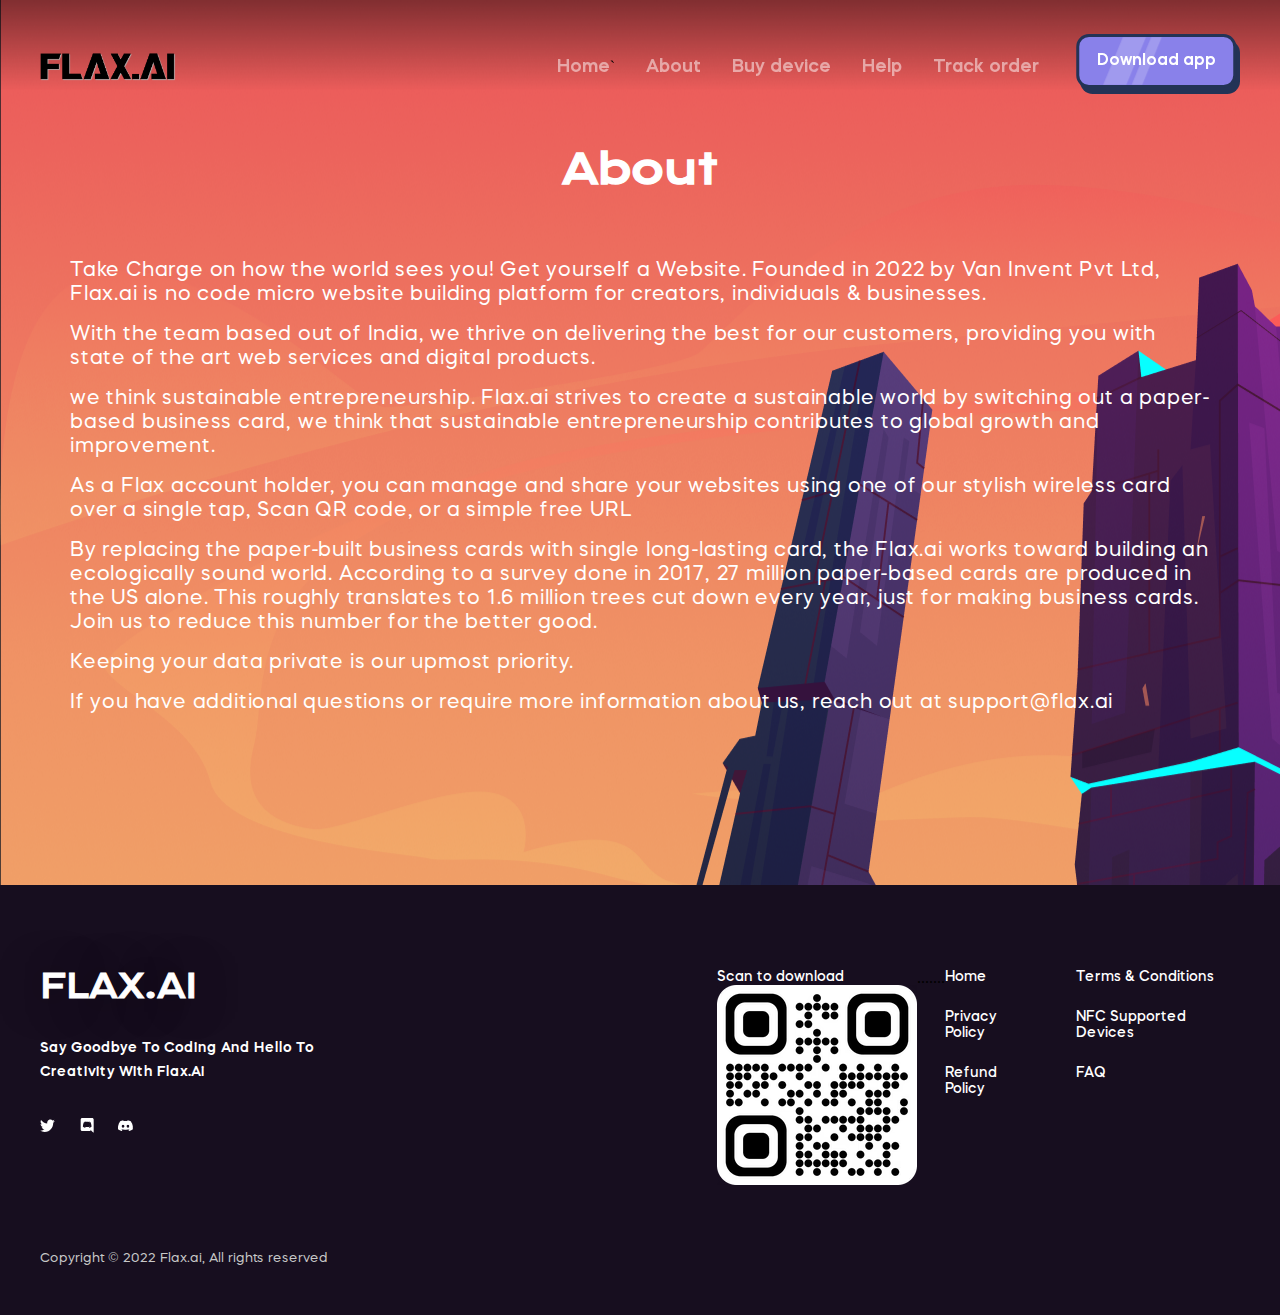
==== commit 69b38587: "new changes" ====
--- a/about.html
+++ b/about.html
@@ -1,86 +1,206 @@
 <!DOCTYPE html>
 <html lang="en">
-<head>
-    <meta charset="UTF-8">
-    <meta http-equiv="X-UA-Compatible" content="IE=edge">
-    <meta name="viewport" content="width=device-width,initial-scale=1">
+  <head>
+    <meta charset="UTF-8" />
+    <meta http-equiv="X-UA-Compatible" content="IE=edge" />
+    <meta name="viewport" content="width=device-width,initial-scale=1" />
     <title>Flax.ai</title>
-<link rel="icon" href="favicon.png"><script defer="defer" src="369.1653862741254.js"></script><script defer="defer" src="index.1653862741254.js"></script><link href="css/index.1653862741254.min.css" rel="stylesheet">
-<!-- </head>
-<body class="no-scrollz">
-    <div class="preloader" id="preloader">
-        <div class="wrapper">
-            <p class="squiggly">Flax.ai</p>
-            <div class="loader">
-                <div class="line" id="loaderLine"></div>
+    <link rel="icon" href="favicon.png" />
+    <script defer="defer" src="369.1653862741254.js"></script>
+    <script defer="defer" src="index.1653862741254.js"></script>
+    <link href="css/index.1653862741254.min.css" rel="stylesheet" />
+    <link href="css/utilityclasses.css" rel="stylesheet" />
+
+    <header class="header">
+      <div class="header__container">
+        <div class="header__logo" data-clone="logo">
+          <img src="assets/images/jhjhjh.png" alt="logo" />
+        </div>
+        <nav class="header__nav" data-clone="nav">
+          <a
+            href="static/media/KronaOne-Regular.340970f6.woff2.html"
+            class="header__link"
+            >Home</a
+          >`
+          <a
+            href="https://caard.club/pages/about"
+            target="_blank"
+            class="header__link"
+            >About</a
+          >
+          <a
+            href="https://caard.mini.store"
+            target="_blank"
+            class="header__link"
+            >Buy device</a
+          >
+          <a href="https://caard.club" target="_blank" class="header__link"
+            >Help</a
+          >
+          <a
+            href="https://caard.shiprocket.co"
+            target="_blank"
+            class="header__link"
+            >Track order</a
+          >
+        </nav>
+        <a href="mint.html" class="header__btn" data-clone="mint-btn">
+          <span class="header__btn-wrapper">
+            <span class="header__btn-text">Download app</span>
+            <img
+              src="assets/images/glass.png"
+              alt="glass"
+              class="header__btn-glass"
+            />
+          </span>
+        </a>
+        <button class="burgermenu" id="burgermenu"></button>
+      </div>
+    </header>
+
+    <section class="whatis about">
+      <div class="container whatis__container">
+        <h2 class="whatis__title about_title squiggly">About</h2>
+        <div class="mt-5">
+          <p class="whatis__text about__text">
+            Take Charge on how the world sees you! Get yourself a Website.
+            Founded in 2022 by Van Invent Pvt Ltd, Flax.ai is no code micro
+            website building platform for creators, individuals & businesses.
+          </p>
+          <p class="whatis__text about__text">
+            With the team based out of India, we thrive on delivering the best
+            for our customers, providing you with state of the art web services
+            and digital products.
+          </p>
+          <p class="whatis__text about__text">
+            we think sustainable entrepreneurship. Flax.ai strives to create a
+            sustainable world by switching out a paper-based business card, we
+            think that sustainable entrepreneurship contributes to global growth
+            and improvement.
+          </p>
+          <p class="whatis__text about__text">
+            As a Flax account holder, you can manage and share your websites
+            using one of our stylish wireless card over a single tap, Scan QR
+            code, or a simple free URL
+          </p>
+          <p class="whatis__text about__text">
+            By replacing the paper-built business cards with single long-lasting
+            card, the Flax.ai works toward building an ecologically sound world.
+            According to a survey done in 2017, 27 million paper-based cards are
+            produced in the US alone. This roughly translates to 1.6 million
+            trees cut down every year, just for making business cards. Join us
+            to reduce this number for the better good.
+          </p>
+          <p class="whatis__text about__text">
+            Keeping your data private is our upmost priority.
+          </p>
+          <p class="whatis__text about__text">
+            If you have additional questions or require more information about
+            us, reach out at support@flax.ai
+          </p>
+        </div>
+      </div>
+    </section>
+    <footer class="footer">
+      <div class="footer__container">
+        <div class="footer-content">
+          <div class="footer-content__left">
+            <h2 class="footer-content__title">
+              <span>Flax.ai</span>
+            </h2>
+            <p class="footer-content__text">
+              Say goodbye to coding and hello to creativity with Flax.ai
+            </p>
+            <div class="socials d-sm-block d-none">
+              <div class="socials__inner">
+                <a href="https://twitter.com/flax.ai" class="socials__link">
+                  <img src="assets/images/socials/twitter.svg" alt="twt" />
+                </a>
+                <a href="https://discord.gg/flax.ai" class="socials__link">
+                  <img src="assets/images/socials/discord.svg" alt="discord" />
+                </a>
+                <a href="https://instagram.com/flax.ai" class="socials__link">
+                  <img
+                    src="assets/images/socials/discord-menu.png"
+                    alt="music"
+                  />
+                </a>
+              </div>
             </div>
-        </div>
-    </div> -->
-    <header class="header">
-        <div class="header__container">
-            <div class="header__logo" data-clone="logo">
-                <img src="assets/images/jhjhjh.png" alt="logo">
+          </div>
+          <div class="footer-content__right">
+            <p class="footer-content__nav-link d-lg-block d-none">
+              <span>Scan to download</span>
+              <img src="assets/images/aaa.avif" alt="QR" />
+            </p>
+            .......
+            <div class="footer-content__wrapper">
+              <nav class="footer-content__nav">
+                <a
+                  class="footer-content__nav-link"
+                  href="static/media/KronaOne-Regular.340970f6.woff2.html"
+                  >Home</a
+                >
+                <a
+                  class="footer-content__nav-link"
+                  href="static/media/KronaOne-Regular.340970f6.woff2.html#rarity"
+                  >Privacy Policy</a
+                >
+                <a
+                  class="footer-content__nav-link"
+                  href="static/media/KronaOne-Regular.340970f6.woff2.html#benefits"
+                  >Refund Policy</a
+                >
+              </nav>
+              <nav class="footer-content__nav">
+                <a
+                  class="footer-content__nav-link"
+                  href="static/media/KronaOne-Regular.340970f6.woff2.html#lore"
+                  >Terms & Conditions</a
+                >
+                <a
+                  class="footer-content__nav-link"
+                  href="static/media/KronaOne-Regular.340970f6.woff2.html#roadmap"
+                  >NFC Supported Devices</a
+                >
+                <a
+                  class="footer-content__nav-link"
+                  href="static/media/KronaOne-Regular.340970f6.woff2.html#faq"
+                  >FAQ</a
+                >
+              </nav>
+              <!-- <nav class="footer-content__nav">
+                            <a class="footer-content__nav-link" href="#token_sales">Token Sales</a>
+                            <a class="footer-content__nav-link" href="#roadmap">Roadmap</a>
+                            <a class="footer-content__nav-link" href="#contact">Contact Us</a>
+                            <a class="footer-content__nav-link" href="#team">Team</a>
+                        </nav> -->
             </div>
-            <nav class="header__nav" data-clone="nav">
-                <a href="static/media/KronaOne-Regular.340970f6.woff2.html" class="header__link">Home</a>`
-                <a href="https://caard.club/pages/about"target="_blank" class="header__link">About</a>
-                <a href="https://caard.mini.store"target="_blank" class="header__link">Buy device</a>
-                <a href="https://caard.club"target="_blank" class="header__link">Help</a>
-                <a href="https://caard.shiprocket.co"target="_blank" class="header__link">Track order</a>
-            </nav>                
-            <a href="mint.html" class="header__btn" data-clone="mint-btn">
-                <span class="header__btn-wrapper">
-                    <span class="header__btn-text">Download app</span>
-                    <img src="assets/images/glass.png" alt="glass" class="header__btn-glass">
-                </span>
-            </a>
-            <button class="burgermenu" id="burgermenu"></button>
-        </div>
-    </header> 
-    <!-- Header End-->
-   <!-- <section class="total">
-        <div class="total-item">
-            <div class="total-item__content fadein">                    
-                <p class="hero__stitle"> About<br><br>Take Charge on how the world sees you! Get yourself a Website.<br> Founded in 2022 by Van Invent Pvt Ltd, Flax.ai is no code micro website building <br> platform for creators, individuals & businesses.
-                    <br> <br>
-                    With the team based out of India, we thrive on delivering the best for our <br> customers, providing you with state of the art web services and digital products.
-                    <br> <br>
-                    we think sustainable entrepreneurship.<br>
-                    Flax.ai strives to create a sustainable world by switching out a paper-based <br> business card, we think that sustainable entrepreneurship contributes <br> to global growth and improvement.
-                    <br> <br>
-                    As a Flax account holder, you can manage and share your websites using <br> one of our stylish wireless card over a single tap, Scan QR code, <br> or a simple free URL
-                    <br> <br>
-                    By replacing the paper-built business cards with single long-lasting card, <br> the Flax.ai works toward building an ecologically sound world. <br> According to a survey done in 2017, 27 million paper-based cards are <br> produced in the US alone. This roughly translates to 1.6 million <br> trees cut down every year, just for making business cards. Join us to reduce <br> this number for the better good.
-                    <br> <br>
-                    Keeping your data private is our upmost priority. 
-                    <br> <br>
-                    If you have additional questions or require more information about us, <br> reach out at support@flax.ai</p>
+          </div>
+          <div class="socials d-sm-none d-block">
+            <div class="socials__inner">
+              <a href="https://twitter.com/flax.ai" class="socials__link">
+                <img src="assets/images/socials/twitter.svg" alt="twt" />
+              </a>
+              <a href="https://discord.gg/flax.ai" class="socials__link">
+                <img src="assets/images/socials/discord.svg" alt="discord" />
+              </a>
+              <a href="https://instagram.com/flax.ai" class="socials__link">
+                <img src="assets/images/socials/discord-menu.png" alt="music" />
+              </a>
             </div>
-        </div>
-
-    -->
-        <section class="whatis">
-            <div class="container whatis__container">
-                <div class="whatis__row whatis__row_first">
-                    <div class="whatis__col whatis__col_sm">
-                        <h2 class="whatis__title squiggly"><br><br><br>About</h2>
-                    </div>
-                    <div class="whatis__col whatis__col_xl">
-                        <p class="whatis__text"><br><br><br>
-                            Take Charge on how the world sees you! Get yourself a Website.<br> Founded in 2022 by Van Invent Pvt Ltd, Flax.ai is no code micro website building <br> platform for creators, individuals & businesses.
-                    <br> <br>
-                    With the team based out of India, we thrive on delivering the best for our <br> customers, providing you with state of the art web services and digital products.
-                    <br> <br>
-                    we think sustainable entrepreneurship.<br>
-                    Flax.ai strives to create a sustainable world by switching out a paper-based <br> business card, we think that sustainable entrepreneurship contributes <br> to global growth and improvement.
-                    <br> <br>
-                    As a Flax account holder, you can manage and share your websites using <br> one of our stylish wireless card over a single tap, Scan QR code, <br> or a simple free URL
-                    <br> <br>
-                    By replacing the paper-built business cards with single long-lasting card, <br> the Flax.ai works toward building an ecologically sound world. <br> According to a survey done in 2017, 27 million paper-based cards are <br> produced in the US alone. This roughly translates to 1.6 million <br> trees cut down every year, just for making business cards. Join us to reduce <br> this number for the better good.
-                    <br> <br>
-                    Keeping your data private is our upmost priority. 
-                    <br> <br>
-                    If you have additional questions or require more information about us, <br> reach out at support@flax.ai
-                        </p>
-                    </div>
-                </div>+          </div>
+        </div>
+        <div class="footer-copyright">
+          <p class="footer-copyright__text">
+            Copyright © 2022 Flax.ai, All rights reserved
+          </p>
+          <!-- <nav class="footer-copyright__nav">
+                    <a to="#terms" class="footer-copyright__nav-link">Terms of Service</a>
+                    <a to="#privacy" class="footer-copyright__nav-link">Privacy Policy</a>
+                </nav> -->
+        </div>
+      </div>
+    </footer>
+  </head>
+</html>
--- a/css/index.1653862741254.min.css
+++ b/css/index.1653862741254.min.css
@@ -712,6 +712,9 @@
   padding: 65px 0 170px;
   background: #1a1c25;
 }
+.about {
+  background-image: url(../assets/images/nf/background@2x1.png);
+}
 @media (max-width: 1260px) {
   .whatis {
     padding-top: 5.15vw;
@@ -791,6 +794,13 @@
   line-height: 1.25;
   color: #ffffff;
   -webkit-text-stroke: 1.39303px #ffffff;
+}
+.about_title {
+  margin-top: 5rem;
+  text-align: center;
+}
+.about__text {
+  margin-top: 1rem !important;
 }
 @media (max-width: 1260px) {
   .whatis__title {
@@ -2222,12 +2232,26 @@
 }
 @media (max-width: 768px) {
   .footer-content__right {
-    display: none;
+    padding-left: 0;
+    margin-top: 1.5rem;
+    justify-content: center;
   }
 }
 
 .footer-content {
   display: flex;
+}
+.footer-content__image {
+  width: 150px;
+  margin-top: 1.5rem;
+}
+@media (max-width: 768px) {
+  .footer-content {
+    display: block;
+  }
+  .footer-content__image {
+    margin: 1.5rem auto;
+  }
 }
 
 .footer-content__title {
@@ -2298,7 +2322,7 @@
   display: flex;
   justify-content: space-between;
   flex-grow: 1;
-  max-width: 260px;
+  max-width: 335px;
   margin: 0 -20px;
 }
 
@@ -2615,6 +2639,7 @@
 .roadmap__container .roadmap__collections {
   display: flex;
   justify-content: center;
+  scroll-behavior: smooth;
   margin-top: 54px;
 }
 @media screen and (max-width: 1000px) {
--- a/css/utilityclasses.css
+++ b/css/utilityclasses.css
@@ -0,0 +1,36 @@
+.mt-5 {
+  margin-top: 3rem;
+}
+.mt-4 {
+  margin-top: 1.5rem;
+}
+.mt-3 {
+  margin-top: 1rem;
+}
+.mr-4 {
+  margin-right: 1.5rem;
+}
+.d-none {
+  display: none;
+}
+
+.d-block {
+  display: block;
+}
+
+@media (min-width: 992px) {
+  .d-lg-block {
+    display: block;
+  }
+  .d-lg-none {
+    display: none;
+  }
+}
+@media (min-width: 768px) {
+  .d-sm-none {
+    display: none;
+  }
+  .d-sm-block {
+    display: block;
+  }
+}
